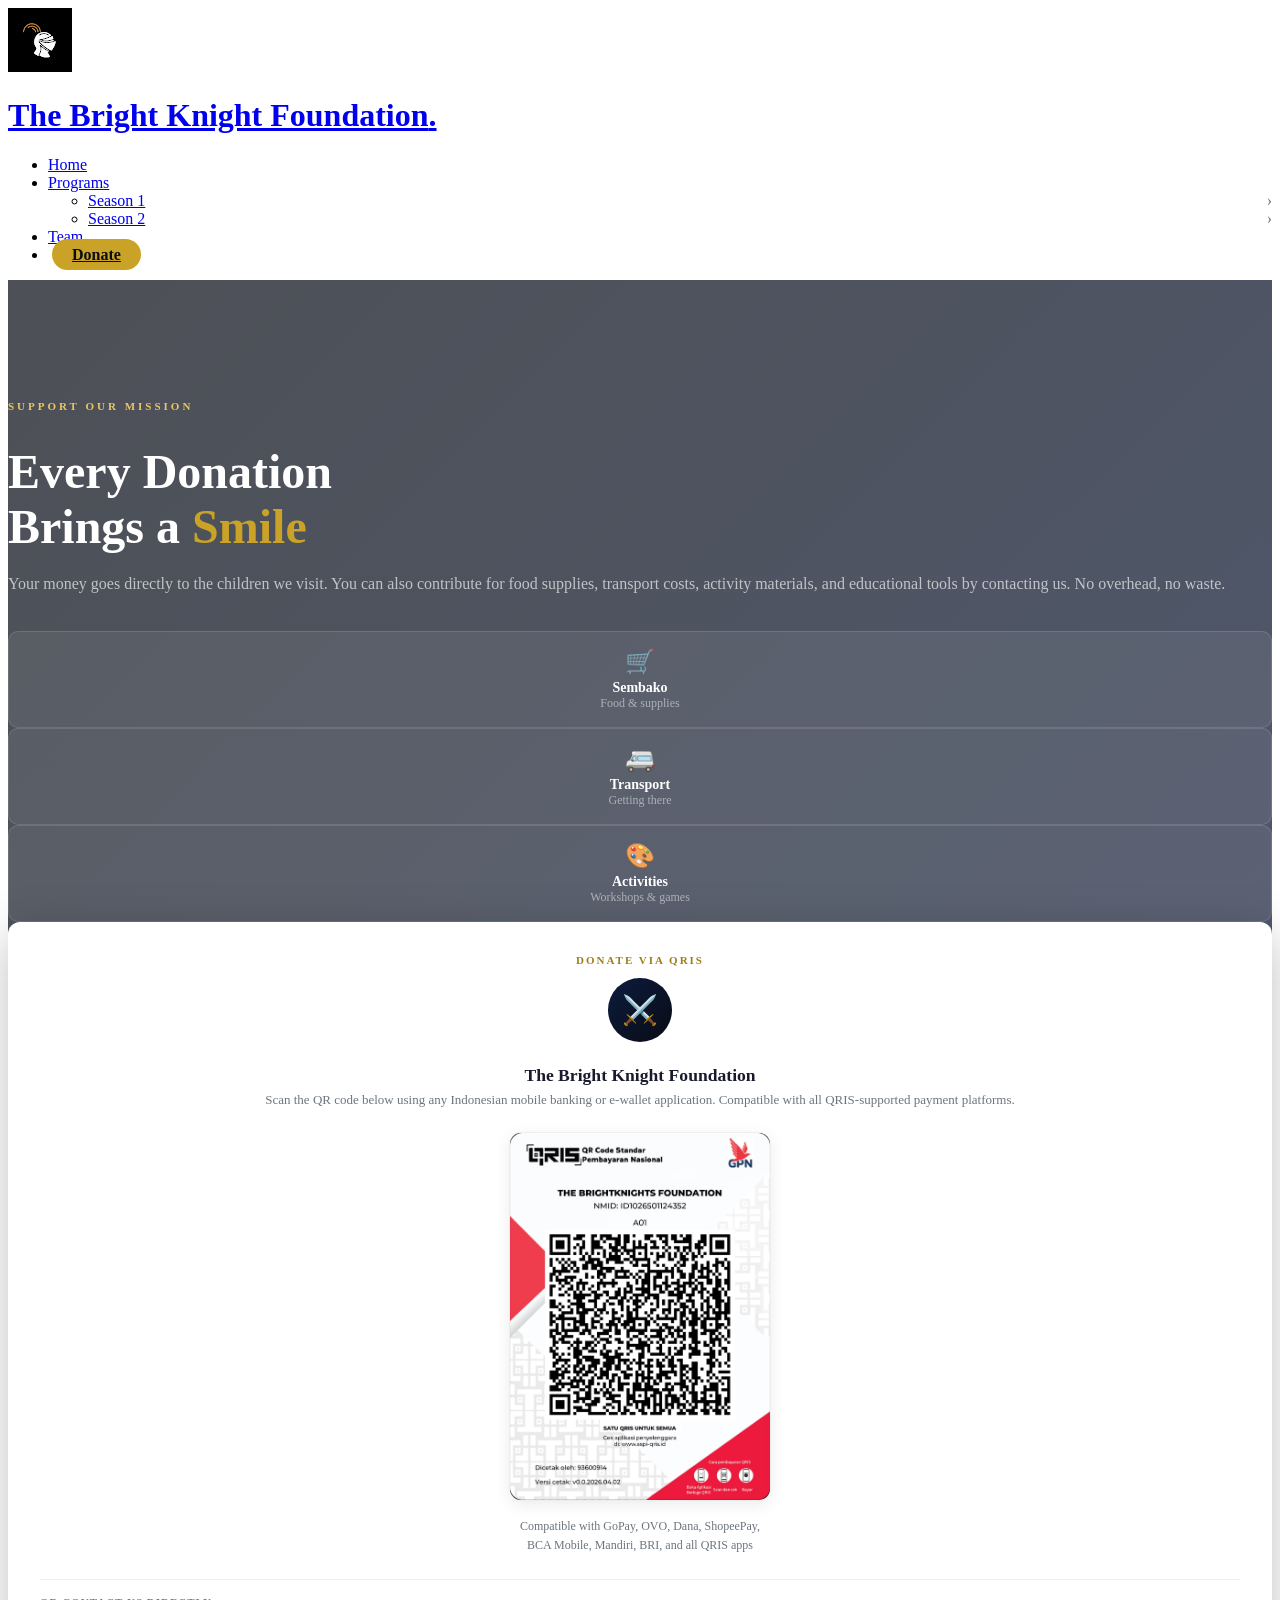
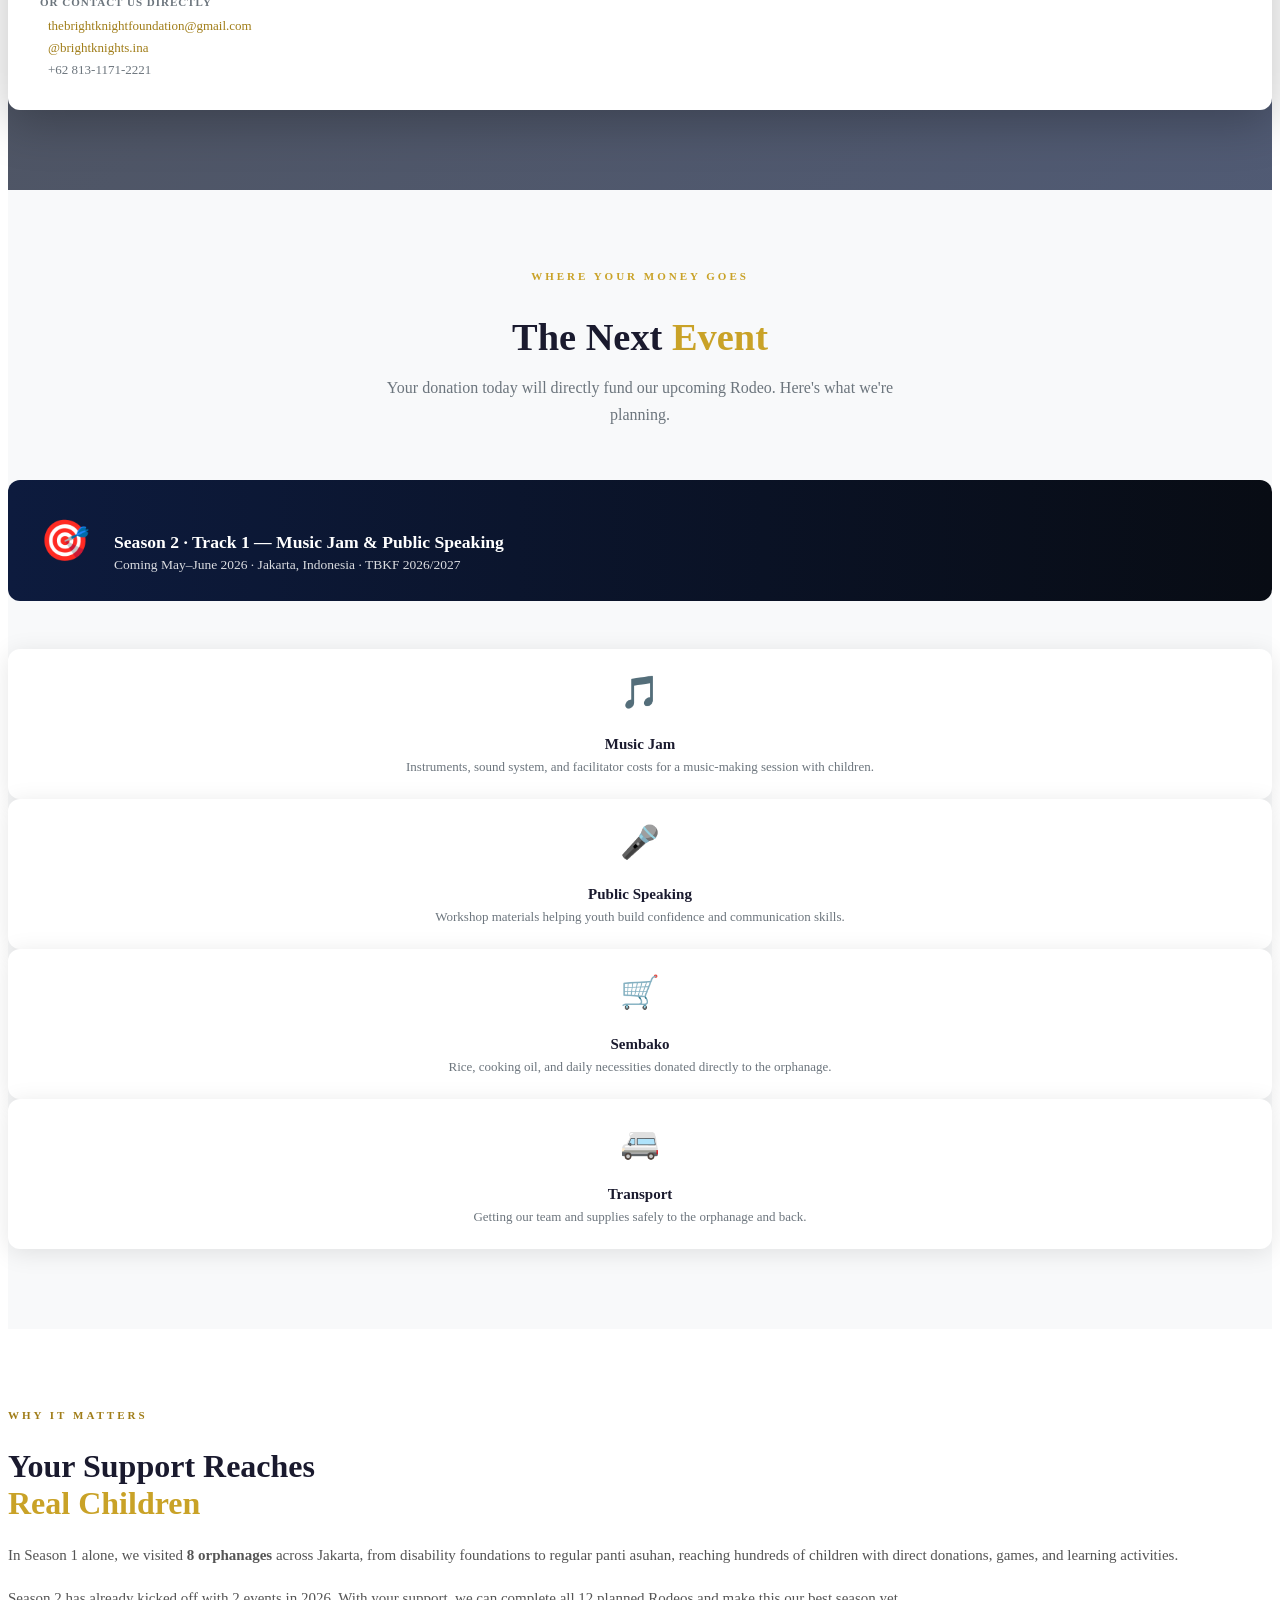
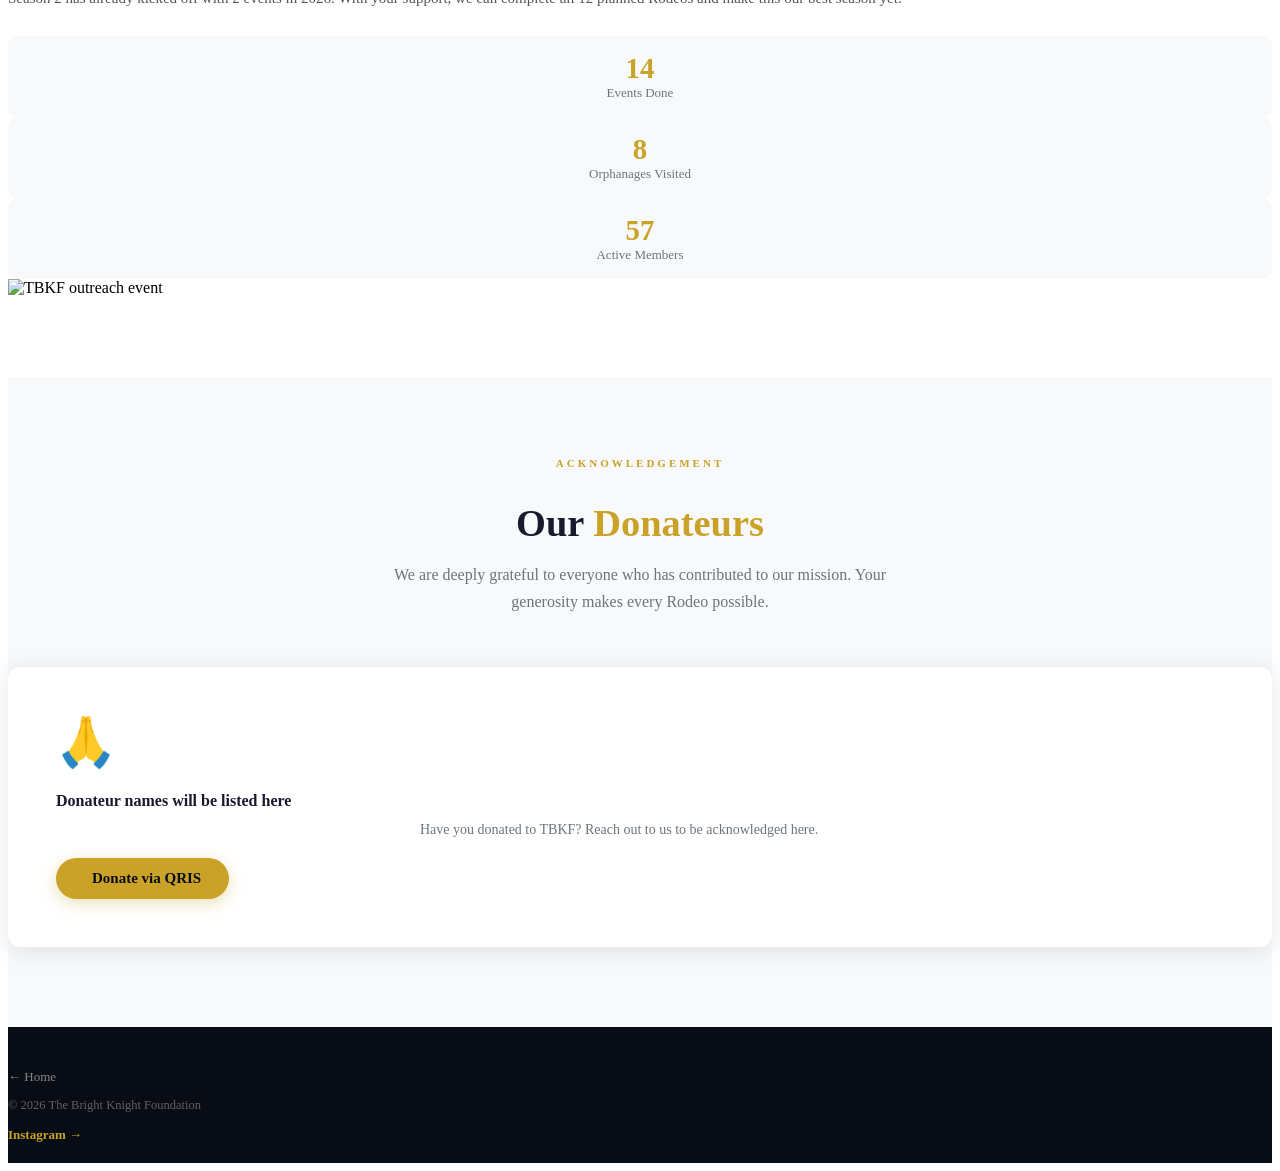
==== donate.html @ 3a53d032 "Complete site rebuild Replaced the legacy single-page site with a fully restructured multi-page webs" ====
<!DOCTYPE html>
<html lang="en">
<head>
  <meta charset="utf-8">
  <meta name="viewport" content="width=device-width, initial-scale=1.0">
  <title>Donate — The Bright Knight Foundation</title>
  <link href="assets/img/bright-knights-logo.jpg" rel="icon">
  <link rel="preconnect" href="https://fonts.googleapis.com">
  <link rel="preconnect" href="https://fonts.gstatic.com" crossorigin>
  <link href="https://fonts.googleapis.com/css2?family=Open+Sans:wght@300;400;500;600;700&family=Inter:wght@400;600;700;800&display=swap" rel="stylesheet">
  <link href="assets/vendor/bootstrap/css/bootstrap.min.css" rel="stylesheet">
  <link href="assets/vendor/bootstrap-icons/bootstrap-icons.css" rel="stylesheet">
  <link href="assets/vendor/aos/aos.css" rel="stylesheet">
  <link href="assets/css/main.css" rel="stylesheet">
  <link href="assets/css/bk-revamp.css" rel="stylesheet">
</head>
<body>


  <header id="header" class="header fixed-top d-flex align-items-center">
    <div class="container d-flex align-items-center justify-content-between">
      <a href="index.html" class="logo d-flex align-items-center me-auto me-lg-0">
        <img src="assets/img/bright-knights-logo.jpg" alt="">
        <h1>The Bright Knight Foundation<span>.</span></h1>
      </a>
      <nav id="navbar" class="navbar">
        <ul>
          <li><a href="index.html">Home</a></li>
          <li class="dropdown">
            <a href="#"><span>Programs</span> <i class="bi bi-chevron-down dropdown-indicator"></i></a>
            <ul>
              <li class="dropdown-submenu">
                <a href="season1.html">Season 1</a>
                <ul>
                  <li><a href="season1/rodeo.html"><strong>Rodeo</strong></a></li>
                  <li><a href="season1/concert.html">Charity Concert</a></li>
                  <li><a href="season1/youngknights.html">Young Knights</a></li>
                </ul>
              </li>
              <li class="dropdown-submenu">
                <a href="season2.html">Season 2</a>
                <ul>
                  <li><a href="season2/growth.html">Growth &amp; Skill</a></li>
                  <li><a href="season2/health.html">Health &amp; Wellness</a></li>
                  <li><a href="season2/green.html">Green &amp; Social Impact</a></li>
                </ul>
              </li>
            </ul>
          </li>
          <li><a href="team.html">Team</a></li>
          <li><a href="donate.html" class="nav-donate-btn active">Donate</a></li>
        </ul>
      </nav>
      <i class="mobile-nav-toggle mobile-nav-show bi bi-list"></i>
      <i class="mobile-nav-toggle mobile-nav-hide d-none bi bi-x"></i>
    </div>
  </header>

  <!-- Hero -->
  <div class="donate-section-bk" style="padding:120px 0 80px; background-image:linear-gradient(135deg,rgba(8,12,20,0.72),rgba(13,27,62,0.72)),url('assets/css/yecape.png'); background-size:cover; background-position:center; background-repeat:no-repeat;">
    <div class="container">
      <div class="row align-items-center gy-5">

        <div class="col-lg-6" data-aos="fade-right">
          <span style="font-size:11px; font-weight:700; letter-spacing:3px; text-transform:uppercase; color:var(--bk-gold-lt); display:block; margin-bottom:12px;">Support Our Mission</span>
          <h1 style="font-size:clamp(2rem,4vw,3rem); font-weight:800; color:#fff; margin-bottom:16px;">
            Every Donation<br>Brings a <span style="color:var(--bk-gold);">Smile</span>
          </h1>
          <p style="color:rgba(255,255,255,0.65); font-size:16px; line-height:1.8; margin-bottom:32px;">
            Your money goes directly to the children we visit. You can also contribute for food supplies, transport costs, activity materials, and educational tools by contacting us. No overhead, no waste.
          </p>

          <div class="row gy-3 mb-4">
            <div class="col-sm-4">
              <div style="background:rgba(255,255,255,0.07); border:1px solid rgba(255,255,255,0.12); border-radius:10px; padding:16px; text-align:center;">
                <div style="font-size:1.5rem; margin-bottom:4px;">🛒</div>
                <div style="color:#fff; font-weight:700; font-size:14px;">Sembako</div>
                <div style="color:rgba(255,255,255,0.5); font-size:12px;">Food &amp; supplies</div>
              </div>
            </div>
            <div class="col-sm-4">
              <div style="background:rgba(255,255,255,0.07); border:1px solid rgba(255,255,255,0.12); border-radius:10px; padding:16px; text-align:center;">
                <div style="font-size:1.5rem; margin-bottom:4px;">🚐</div>
                <div style="color:#fff; font-weight:700; font-size:14px;">Transport</div>
                <div style="color:rgba(255,255,255,0.5); font-size:12px;">Getting there</div>
              </div>
            </div>
            <div class="col-sm-4">
              <div style="background:rgba(255,255,255,0.07); border:1px solid rgba(255,255,255,0.12); border-radius:10px; padding:16px; text-align:center;">
                <div style="font-size:1.5rem; margin-bottom:4px;">🎨</div>
                <div style="color:#fff; font-weight:700; font-size:14px;">Activities</div>
                <div style="color:rgba(255,255,255,0.5); font-size:12px;">Workshops &amp; games</div>
              </div>
            </div>
          </div>
        </div>

        <!-- QRIS Donate Box -->
        <div class="col-lg-5 offset-lg-1" data-aos="fade-left" id="qris">
          <div style="background:#fff; border-radius:var(--bk-radius); padding:32px; box-shadow:0 12px 48px rgba(0,0,0,0.25);">

            <div style="text-align:center; margin-bottom:24px;">
              <div style="font-size:11px; font-weight:700; letter-spacing:2px; text-transform:uppercase; color:var(--bk-gold-dk); margin-bottom:12px;">Donate via QRIS</div>
              <div style="width:64px; height:64px; border-radius:50%; background:linear-gradient(135deg,var(--bk-navy),var(--bk-dark)); display:flex; align-items:center; justify-content:center; margin:0 auto 16px; font-size:1.8rem;">⚔️</div>
              <h4 style="font-size:1.1rem; font-weight:800; color:var(--bk-text); margin-bottom:6px;">The Bright Knight Foundation</h4>
              <p style="font-size:13px; color:var(--bk-muted); margin:0;">Scan the QR code below using any Indonesian mobile banking or e-wallet application. Compatible with all QRIS-supported payment platforms.</p>
            </div>

            <!-- QRIS Code -->
            <div style="text-align:center; margin-bottom:24px;">
              <img src="assets/img/QRIS%20TBKF.jpeg" alt="QRIS Donation Code — The Bright Knight Foundation" style="width:100%; max-width:260px; border-radius:12px; border:1px solid #eee; box-shadow:0 4px 16px rgba(0,0,0,0.08);">
              <div style="margin-top:12px; font-size:12px; color:var(--bk-muted); line-height:1.6;">Compatible with GoPay, OVO, Dana, ShopeePay,<br>BCA Mobile, Mandiri, BRI, and all QRIS apps</div>
            </div>

            <div style="border-top:1px solid #f0f0f0; padding-top:16px;">
              <div style="font-size:11px; font-weight:700; text-transform:uppercase; letter-spacing:1px; color:var(--bk-muted); margin-bottom:10px;">Or contact us directly</div>
              <a href="mailto:thebrightknightfoundation@gmail.com"
                 style="display:flex; align-items:center; gap:8px; font-size:13px; color:var(--bk-gold-dk); text-decoration:none; margin-bottom:6px;">
                <i class="bi bi-envelope-fill"></i> thebrightknightfoundation@gmail.com
              </a>
              <a href="https://www.instagram.com/brightknights.ina/" target="_blank"
                 style="display:flex; align-items:center; gap:8px; font-size:13px; color:var(--bk-gold-dk); text-decoration:none; margin-bottom:6px;">
                <i class="bi bi-instagram"></i> @brightknights.ina
              </a>
              <span style="display:flex; align-items:center; gap:8px; font-size:13px; color:var(--bk-muted);">
                <i class="bi bi-telephone-fill"></i> +62 813-1171-2221
              </span>
            </div>

          </div>
        </div>

      </div>
    </div>
  </div>

  <main>

    <!-- Next Event -->
    <section style="padding:80px 0; background:var(--bk-bg);">
      <div class="container">

        <div class="bk-section-title" data-aos="fade-up">
          <span class="eyebrow">Where Your Money Goes</span>
          <h2>The Next <span class="accent">Event</span></h2>
          <p>Your donation today will directly fund our upcoming Rodeo. Here's what we're planning.</p>
        </div>

        <div style="background:linear-gradient(90deg,var(--bk-navy),var(--bk-dark)); border-radius:var(--bk-radius); padding:28px 32px; display:flex; align-items:center; gap:24px; color:#fff; margin-bottom:48px;" data-aos="fade-up">
          <div style="font-size:2.5rem; flex-shrink:0;">🎯</div>
          <div>
            <h4 style="font-size:1.1rem; font-weight:700; margin-bottom:4px; color:#fff;">Season 2 · Track 1 — Music Jam &amp; Public Speaking</h4>
            <p style="font-size:13.5px; opacity:0.85; margin:0;">Coming May–June 2026 · Jakarta, Indonesia · TBKF 2026/2027</p>
          </div>
        </div>

        <div class="row gy-4" data-aos="fade-up" data-aos-delay="100">
          <div class="col-md-6 col-lg-3">
            <div style="background:#fff; border-radius:var(--bk-radius); padding:24px; box-shadow:var(--bk-shadow); text-align:center; height:100%;">
              <div style="font-size:2rem; margin-bottom:10px;">🎵</div>
              <h5 style="font-size:15px; font-weight:700; color:var(--bk-text); margin-bottom:6px;">Music Jam</h5>
              <p style="font-size:13px; color:var(--bk-muted); margin:0;">Instruments, sound system, and facilitator costs for a music-making session with children.</p>
            </div>
          </div>
          <div class="col-md-6 col-lg-3">
            <div style="background:#fff; border-radius:var(--bk-radius); padding:24px; box-shadow:var(--bk-shadow); text-align:center; height:100%;">
              <div style="font-size:2rem; margin-bottom:10px;">🎤</div>
              <h5 style="font-size:15px; font-weight:700; color:var(--bk-text); margin-bottom:6px;">Public Speaking</h5>
              <p style="font-size:13px; color:var(--bk-muted); margin:0;">Workshop materials helping youth build confidence and communication skills.</p>
            </div>
          </div>
          <div class="col-md-6 col-lg-3">
            <div style="background:#fff; border-radius:var(--bk-radius); padding:24px; box-shadow:var(--bk-shadow); text-align:center; height:100%;">
              <div style="font-size:2rem; margin-bottom:10px;">🛒</div>
              <h5 style="font-size:15px; font-weight:700; color:var(--bk-text); margin-bottom:6px;">Sembako</h5>
              <p style="font-size:13px; color:var(--bk-muted); margin:0;">Rice, cooking oil, and daily necessities donated directly to the orphanage.</p>
            </div>
          </div>
          <div class="col-md-6 col-lg-3">
            <div style="background:#fff; border-radius:var(--bk-radius); padding:24px; box-shadow:var(--bk-shadow); text-align:center; height:100%;">
              <div style="font-size:2rem; margin-bottom:10px;">🚐</div>
              <h5 style="font-size:15px; font-weight:700; color:var(--bk-text); margin-bottom:6px;">Transport</h5>
              <p style="font-size:13px; color:var(--bk-muted); margin:0;">Getting our team and supplies safely to the orphanage and back.</p>
            </div>
          </div>
        </div>

      </div>
    </section>

    <!-- Impact -->
    <section style="padding:80px 0; background:#fff;">
      <div class="container">
        <div class="row align-items-center gy-5">

          <div class="col-lg-6" data-aos="fade-right">
            <span style="font-size:11px; font-weight:700; letter-spacing:3px; text-transform:uppercase; color:var(--bk-gold-dk); display:block; margin-bottom:10px;">Why It Matters</span>
            <h2 style="font-size:2rem; font-weight:800; color:var(--bk-text); margin-bottom:20px;">Your Support Reaches<br><span style="color:var(--bk-gold);">Real Children</span></h2>
            <p style="color:#555; font-size:15px; line-height:1.8; margin-bottom:16px;">
              In Season 1 alone, we visited <strong>8 orphanages</strong> across Jakarta, from disability foundations to regular panti asuhan, reaching hundreds of children with direct donations, games, and learning activities.
            </p>
            <p style="color:#555; font-size:15px; line-height:1.8; margin-bottom:24px;">
              Season 2 has already kicked off with 2 events in 2026. With your support, we can complete all 12 planned Rodeos and make this our best season yet.
            </p>
            <div class="d-flex flex-wrap gap-3">
              <div style="text-align:center; padding:16px 24px; background:var(--bk-bg); border-radius:10px;">
                <div style="font-size:1.8rem; font-weight:800; color:var(--bk-gold);">14</div>
                <div style="font-size:13px; color:var(--bk-muted);">Events Done</div>
              </div>
              <div style="text-align:center; padding:16px 24px; background:var(--bk-bg); border-radius:10px;">
                <div style="font-size:1.8rem; font-weight:800; color:var(--bk-gold);">8</div>
                <div style="font-size:13px; color:var(--bk-muted);">Orphanages Visited</div>
              </div>
              <div style="text-align:center; padding:16px 24px; background:var(--bk-bg); border-radius:10px;">
                <div style="font-size:1.8rem; font-weight:800; color:var(--bk-gold);">57</div>
                <div style="font-size:13px; color:var(--bk-muted);">Active Members</div>
              </div>
            </div>
          </div>

          <div class="col-lg-5 offset-lg-1" data-aos="fade-left">
            <img src="assets/img/season2/rodeo-s2-1/r1-4.jpg" alt="TBKF outreach event"
                 class="img-fluid rounded-4 shadow-lg" style="width:100%; object-fit:cover; max-height:380px;">
          </div>

        </div>
      </div>
    </section>

    <!-- Donatur Placeholder -->
    <section style="padding:80px 0; background:var(--bk-bg);">
      <div class="container">
        <div class="bk-section-title" data-aos="fade-up">
          <span class="eyebrow">Acknowledgement</span>
          <h2>Our <span class="accent">Donateurs</span></h2>
          <p>We are deeply grateful to everyone who has contributed to our mission. Your generosity makes every Rodeo possible.</p>
        </div>

        <div class="text-center" data-aos="fade-up" style="padding:48px; background:#fff; border-radius:var(--bk-radius); box-shadow:var(--bk-shadow);">
          <div style="font-size:3rem; margin-bottom:16px;">🙏</div>
          <h4 style="color:var(--bk-text); margin-bottom:12px;">Donateur names will be listed here</h4>
          <p style="color:var(--bk-muted); font-size:14px; max-width:440px; margin:0 auto 20px;">
            Have you donated to TBKF? Reach out to us to be acknowledged here.
          </p>
          <a href="#qris" class="btn-bk-primary">
            <i class="bi bi-qr-code-scan"></i> Donate via QRIS
          </a>
        </div>
      </div>
    </section>

  </main>

  <footer class="footer-bk">
    <div class="container">
      <div class="d-flex flex-wrap justify-content-between align-items-center py-3">
        <a href="index.html" style="color:rgba(255,255,255,0.5); font-size:13px; text-decoration:none;">← Home</a>
        <p class="copyright mb-0">&copy; 2026 The Bright Knight Foundation</p>
        <a href="https://www.instagram.com/brightknights.ina/" target="_blank"
           style="color:var(--bk-gold); font-size:13px; font-weight:600; text-decoration:none;">
          Instagram →
        </a>
      </div>
    </div>
  </footer>

  <a href="#" class="scroll-top d-flex align-items-center justify-content-center"><i class="bi bi-arrow-up-short"></i></a>
  <div id="preloader"></div>

  <script src="assets/vendor/bootstrap/js/bootstrap.bundle.min.js"></script>
  <script src="assets/vendor/aos/aos.js"></script>
  <script src="assets/js/main.js"></script>
  <script>
  document.querySelectorAll('.dropdown-submenu > a').forEach(function(link) {
    link.addEventListener('click', function(e) {
      if (window.innerWidth < 992) {
        e.preventDefault();
        const sub = this.nextElementSibling;
        if (sub) sub.style.display = sub.style.display === 'block' ? 'none' : 'block';
      }
    });
  });
  </script>
</body>
</html>
---- assets/css/bk-revamp.css ----
/* =====================================================
   BK REVAMP — Design System
   The Bright Knight Foundation
   ===================================================== */

/* ---------- Tokens ---------- */
:root {
  --bk-gold:        #C9A227;
  --bk-gold-lt:     #E8C860;
  --bk-gold-dk:     #A07D18;
  --bk-dark:        #080C14;
  --bk-navy:        #0D1B3E;
  --bk-navy-lt:     #16275a;
  --bk-text:        #1A1A2E;
  --bk-muted:       #6c757d;
  --bk-surface:     #FFFFFF;
  --bk-bg:          #F8F9FA;
  --bk-radius:      12px;
  --bk-shadow:      0 4px 24px rgba(0,0,0,0.10);
  --bk-shadow-lg:   0 8px 40px rgba(0,0,0,0.18);
  --bk-transition:  0.3s ease;
}

/* ---------- Language Toggle (fixed pill, top-right) ---------- */
.lang-toggle {
  position: fixed;
  top: 14px;
  right: 80px;
  z-index: 9999;
  display: flex;
  align-items: center;
  background: rgba(255,255,255,0.95);
  border: 1.5px solid #e0e0e0;
  border-radius: 50px;
  padding: 2px 4px;
  box-shadow: 0 2px 12px rgba(0,0,0,0.12);
  gap: 2px;
}

.lang-toggle .lang-btn {
  display: flex;
  align-items: center;
  gap: 5px;
  padding: 4px 12px;
  border-radius: 50px;
  font-size: 12px;
  font-weight: 600;
  text-decoration: none;
  color: var(--bk-muted);
  transition: var(--bk-transition);
  letter-spacing: 0.3px;
}

.lang-toggle .lang-btn:hover {
  background: var(--bk-bg);
  color: var(--bk-gold);
}

.lang-toggle .lang-btn.active {
  background: var(--bk-navy);
  color: #fff;
}

/* ---------- Navbar Overrides ---------- */
/* Donate button highlight in nav */
.navbar ul li a.nav-donate-btn {
  background: var(--bk-gold);
  color: var(--bk-dark) !important;
  border-radius: 50px;
  padding: 7px 20px !important;
  font-weight: 700;
  margin-left: 4px;
  transition: var(--bk-transition);
}

.navbar ul li a.nav-donate-btn:hover {
  background: var(--bk-gold-dk);
  color: #fff !important;
}

/* Section headers inside dropdown (not clickable) */
.navbar ul .dropdown-section-label {
  font-size: 10px;
  font-weight: 700;
  letter-spacing: 1.5px;
  text-transform: uppercase;
  color: var(--bk-muted) !important;
  padding: 8px 15px 4px;
  display: block;
  pointer-events: none;
  background: transparent !important;
}

/* Multi-level submenu support */
.navbar ul li.dropdown-submenu {
  position: relative;
}

.navbar ul li.dropdown-submenu > ul {
  display: none;
  position: absolute;
  left: 100%;
  top: 0;
  min-width: 220px;
  background: #fff;
  box-shadow: 0 8px 32px rgba(0,0,0,0.14);
  border-radius: var(--bk-radius);
  padding: 8px 0;
  z-index: 9999;
  border-top: 3px solid var(--bk-gold);
}

.navbar ul li.dropdown-submenu:hover > ul {
  display: block !important;
}

.navbar ul li.dropdown-submenu > a::after {
  content: ' ›';
  float: right;
  margin-left: 8px;
  color: var(--bk-muted);
}

/* ---------- Hero Section ---------- */
.hero-bk {
  min-height: 100vh;
  background: linear-gradient(135deg, var(--bk-dark) 0%, var(--bk-navy) 60%, #0f2060 100%);
  display: flex;
  align-items: center;
  padding-top: 80px;
  position: relative;
  overflow: hidden;
}

.hero-bk::before {
  content: '';
  position: absolute;
  inset: 0;
  background: url('../img/stats-bg.jpg') center/cover no-repeat;
  opacity: 0.05;
}

.hero-bk .hero-eyebrow {
  font-size: 13px;
  font-weight: 700;
  letter-spacing: 3px;
  text-transform: uppercase;
  color: var(--bk-gold-lt);
  margin-bottom: 12px;
}

.hero-bk .hero-headline {
  font-size: clamp(2.4rem, 5vw, 4rem);
  font-weight: 800;
  color: #fff;
  line-height: 1.15;
  margin-bottom: 16px;
}

.hero-bk .hero-headline .highlight {
  color: var(--bk-gold);
}

.hero-bk .hero-sub {
  font-size: 1.1rem;
  color: rgba(255,255,255,0.72);
  max-width: 480px;
  line-height: 1.7;
  margin-bottom: 32px;
}

.btn-bk-primary {
  background: var(--bk-gold);
  color: var(--bk-dark);
  border: none;
  padding: 12px 28px;
  border-radius: 50px;
  font-weight: 700;
  font-size: 15px;
  text-decoration: none;
  display: inline-flex;
  align-items: center;
  gap: 8px;
  transition: var(--bk-transition);
  box-shadow: 0 4px 16px rgba(201,162,39,0.35);
}

.btn-bk-primary:hover {
  background: var(--bk-gold-dk);
  color: #fff;
  transform: translateY(-2px);
  box-shadow: 0 6px 24px rgba(201,162,39,0.45);
}

.btn-bk-outline {
  background: transparent;
  color: #fff;
  border: 2px solid rgba(255,255,255,0.5);
  padding: 11px 24px;
  border-radius: 50px;
  font-weight: 600;
  font-size: 15px;
  text-decoration: none;
  display: inline-flex;
  align-items: center;
  gap: 8px;
  transition: var(--bk-transition);
}

.btn-bk-outline:hover {
  border-color: var(--bk-gold);
  color: var(--bk-gold);
  background: rgba(201,162,39,0.08);
}

/* ---------- Section Titles ---------- */
.bk-section-title {
  text-align: center;
  margin-bottom: 52px;
}

.bk-section-title .eyebrow {
  font-size: 11px;
  font-weight: 700;
  letter-spacing: 3px;
  text-transform: uppercase;
  color: var(--bk-gold);
  margin-bottom: 10px;
  display: block;
}

.bk-section-title h2 {
  font-size: clamp(1.8rem, 3vw, 2.6rem);
  font-weight: 800;
  color: var(--bk-text);
  margin-bottom: 14px;
  line-height: 1.2;
}

.bk-section-title h2 .accent {
  color: var(--bk-gold);
}

.bk-section-title p {
  color: var(--bk-muted);
  max-width: 560px;
  margin: 0 auto;
  font-size: 1rem;
  line-height: 1.7;
}

/* ---------- Sections ---------- */
.section-light  { background: var(--bk-bg); }
.section-dark   { background: var(--bk-dark); }
.section-white  { background: #fff; }
.section-navy   { background: var(--bk-navy); }

/* ---------- Program Status Badge ---------- */
.program-status-badge {
  display: inline-flex;
  align-items: center;
  gap: 6px;
  background: rgba(201,162,39,0.12);
  color: var(--bk-gold-dk);
  border: 1.5px solid var(--bk-gold-lt);
  border-radius: 50px;
  padding: 4px 14px;
  font-size: 12px;
  font-weight: 700;
  letter-spacing: 1px;
  text-transform: uppercase;
  margin-bottom: 20px;
}

.program-status-badge .dot {
  width: 7px;
  height: 7px;
  border-radius: 50%;
  background: var(--bk-gold);
  animation: pulse-dot 1.5s infinite;
}

@keyframes pulse-dot {
  0%, 100% { opacity: 1; transform: scale(1); }
  50%       { opacity: 0.5; transform: scale(1.3); }
}

/* ---------- Track Cards ---------- */
.track-card {
  background: var(--bk-surface);
  border-radius: var(--bk-radius);
  padding: 28px 24px;
  box-shadow: var(--bk-shadow);
  border-top: 4px solid var(--bk-gold);
  height: 100%;
  transition: var(--bk-transition);
}

.track-card:hover {
  transform: translateY(-4px);
  box-shadow: var(--bk-shadow-lg);
}

.track-card .track-icon {
  font-size: 2.2rem;
  margin-bottom: 12px;
  display: block;
}

.track-card h4 {
  font-size: 1.05rem;
  font-weight: 700;
  color: var(--bk-text);
  margin-bottom: 8px;
}

.track-card .track-period {
  font-size: 11px;
  font-weight: 600;
  color: var(--bk-gold-dk);
  letter-spacing: 1px;
  text-transform: uppercase;
  margin-bottom: 10px;
}

.track-card ul {
  list-style: none;
  padding: 0;
  margin: 0;
}

.track-card ul li {
  font-size: 14px;
  color: var(--bk-muted);
  padding: 3px 0;
  display: flex;
  align-items: flex-start;
  gap: 6px;
}

.track-card ul li::before {
  content: '→';
  color: var(--bk-gold);
  flex-shrink: 0;
  margin-top: 1px;
}

/* ---------- Season Cards (under V&M on homepage) ---------- */
.season-card-link {
  text-decoration: none;
  display: block;
  height: 100%;
}

.season-card {
  background: var(--bk-surface);
  border-radius: var(--bk-radius);
  overflow: hidden;
  box-shadow: var(--bk-shadow);
  border: 1px solid #e9ecef;
  transition: var(--bk-transition);
  height: 100%;
  display: flex;
  flex-direction: column;
}

.season-card:hover {
  transform: translateY(-6px);
  box-shadow: var(--bk-shadow-lg);
  border-color: var(--bk-gold);
}

.season-card .sc-header {
  background: linear-gradient(135deg, var(--bk-navy), var(--bk-dark));
  padding: 32px 28px 24px;
  color: #fff;
  position: relative;
  overflow: hidden;
}

.season-card .sc-header::before {
  content: '';
  position: absolute;
  inset: 0;
  background: radial-gradient(circle at 80% 20%, rgba(201,162,39,0.18) 0%, transparent 60%);
}

.season-card .sc-header .sc-season-label {
  font-size: 10px;
  font-weight: 700;
  letter-spacing: 2px;
  text-transform: uppercase;
  color: var(--bk-gold-lt);
  margin-bottom: 8px;
  display: block;
  position: relative;
}

.season-card .sc-header h3 {
  font-size: 1.35rem;
  font-weight: 800;
  color: #fff;
  margin-bottom: 0;
  position: relative;
}

.season-card .sc-body {
  padding: 22px 28px 24px;
  flex: 1;
}

.season-card .sc-body p {
  font-size: 13.5px;
  color: var(--bk-muted);
  line-height: 1.7;
  margin-bottom: 16px;
}

.season-card .sc-programs {
  list-style: none;
  padding: 0;
  margin: 0 0 20px;
}

.season-card .sc-programs li {
  font-size: 13px;
  color: var(--bk-text);
  padding: 5px 0;
  border-bottom: 1px solid #f0f0f0;
  display: flex;
  align-items: center;
  gap: 8px;
}

.season-card .sc-programs li:last-child { border-bottom: none; }

.season-card .sc-programs li .sc-dot {
  width: 6px;
  height: 6px;
  border-radius: 50%;
  background: var(--bk-gold);
  flex-shrink: 0;
}

.season-card .sc-arrow {
  font-size: 13px;
  font-weight: 700;
  color: var(--bk-gold);
  display: flex;
  align-items: center;
  gap: 5px;
  transition: var(--bk-transition);
}

.season-card:hover .sc-arrow {
  gap: 10px;
}

/* ---------- Vision & Mission ---------- */
.vm-card {
  background: var(--bk-surface);
  border-radius: var(--bk-radius);
  padding: 36px 32px;
  box-shadow: var(--bk-shadow);
  height: 100%;
}

.vm-card .vm-icon {
  width: 52px;
  height: 52px;
  border-radius: 14px;
  background: linear-gradient(135deg, var(--bk-navy), var(--bk-navy-lt));
  display: flex;
  align-items: center;
  justify-content: center;
  font-size: 1.5rem;
  margin-bottom: 20px;
}

.vm-card h3 {
  font-size: 1.3rem;
  font-weight: 800;
  color: var(--bk-text);
  margin-bottom: 14px;
}

.vm-card .vm-body {
  color: #555;
  font-size: 15px;
  line-height: 1.8;
}

.vm-card .mission-list {
  list-style: none;
  padding: 0;
  margin: 0;
}

.vm-card .mission-list li {
  padding: 8px 0;
  font-size: 14.5px;
  color: #555;
  display: flex;
  align-items: flex-start;
  gap: 10px;
  border-bottom: 1px solid #f0f0f0;
  line-height: 1.6;
}

.vm-card .mission-list li:last-child { border-bottom: none; }

.vm-card .mission-list li .mi-num {
  flex-shrink: 0;
  width: 22px;
  height: 22px;
  border-radius: 50%;
  background: var(--bk-gold);
  color: var(--bk-dark);
  font-size: 11px;
  font-weight: 700;
  display: flex;
  align-items: center;
  justify-content: center;
  margin-top: 2px;
}

/* ---------- 5-Item Coverflow Timeline ---------- */
.timeline-section {
  background: var(--bk-dark);
  padding: 80px 0;
  overflow: hidden;
}

.timeline-section .bk-section-title h2 {
  color: #fff;
}

.timeline-section .bk-section-title .eyebrow {
  color: var(--bk-gold-lt);
}

.timeline-section .bk-section-title p {
  color: rgba(255,255,255,0.55);
}

.timeline-carousel-wrap {
  position: relative;
  padding: 20px 0 40px;
}

.timeline-track-5 {
  display: flex;
  justify-content: center;
  align-items: center;
  gap: 16px;
  min-height: 280px;
  position: relative;
}

.tl5-item {
  flex: 0 0 220px;
  max-width: 220px;
  transition: transform 0.45s cubic-bezier(0.25,0.8,0.25,1),
              opacity 0.45s ease,
              box-shadow 0.45s ease;
  cursor: pointer;
  text-decoration: none;
}

.tl5-item.tl-pos-center {
  transform: scale(1.22) translateY(-6px);
  opacity: 1;
  z-index: 5;
}

.tl5-item.tl-pos-side1 {
  transform: scale(1.05);
  opacity: 0.85;
  z-index: 4;
}

.tl5-item.tl-pos-edge {
  transform: scale(0.88);
  opacity: 0.45;
  z-index: 3;
}

.tl5-item.tl-pos-hidden {
  display: none;
}

.tl5-card {
  background: rgba(255,255,255,0.06);
  border: 1px solid rgba(255,255,255,0.1);
  border-radius: var(--bk-radius);
  padding: 22px 18px;
  text-align: center;
  transition: var(--bk-transition);
  color: #fff;
}

.tl5-item.tl-pos-center .tl5-card {
  background: rgba(201,162,39,0.12);
  border-color: var(--bk-gold);
  box-shadow: 0 12px 48px rgba(201,162,39,0.2);
}

.tl5-card .tl5-season {
  font-size: 10px;
  font-weight: 700;
  letter-spacing: 2px;
  text-transform: uppercase;
  color: var(--bk-gold-lt);
  margin-bottom: 6px;
}

.tl5-card .tl5-num {
  font-size: 2rem;
  font-weight: 800;
  color: var(--bk-gold);
  line-height: 1;
  margin-bottom: 6px;
}

.tl5-card .tl5-name {
  font-size: 13px;
  font-weight: 700;
  color: #fff;
  margin-bottom: 6px;
  line-height: 1.35;
}

.tl5-card .tl5-date {
  font-size: 11px;
  color: rgba(255,255,255,0.5);
  margin-bottom: 6px;
}

.tl5-card .tl5-venue {
  font-size: 12px;
  color: rgba(255,255,255,0.65);
  line-height: 1.4;
}

.tl5-card .tl5-badge {
  display: inline-block;
  font-size: 10px;
  font-weight: 700;
  letter-spacing: 1px;
  text-transform: uppercase;
  padding: 3px 10px;
  border-radius: 50px;
  margin-top: 10px;
}

.tl5-card .tl5-badge.done {
  background: rgba(40,167,69,0.2);
  color: #5cb85c;
  border: 1px solid rgba(40,167,69,0.3);
}

.tl5-card .tl5-badge.upcoming {
  background: rgba(201,162,39,0.15);
  color: var(--bk-gold-lt);
  border: 1px solid rgba(201,162,39,0.3);
}

/* Arrow buttons */
.tl5-arrows {
  display: flex;
  justify-content: center;
  align-items: center;
  gap: 16px;
  margin-top: 32px;
}

.tl5-btn {
  width: 44px;
  height: 44px;
  border-radius: 50%;
  border: 2px solid rgba(201,162,39,0.5);
  background: transparent;
  color: var(--bk-gold);
  font-size: 18px;
  display: flex;
  align-items: center;
  justify-content: center;
  cursor: pointer;
  transition: var(--bk-transition);
}

.tl5-btn:hover {
  background: var(--bk-gold);
  color: var(--bk-dark);
  border-color: var(--bk-gold);
}

.tl5-btn:disabled {
  opacity: 0.3;
  cursor: not-allowed;
}

.tl5-progress {
  font-size: 12px;
  color: rgba(255,255,255,0.4);
  min-width: 60px;
  text-align: center;
}

/* ---------- Stats Counter ---------- */
.stats-counter-bk {
  background: var(--bk-navy);
  padding: 60px 0;
}

.stats-counter-bk .stats-item {
  background: rgba(255,255,255,0.05);
  border: 1px solid rgba(255,255,255,0.08);
  border-radius: var(--bk-radius);
  padding: 32px 20px;
  text-align: center;
  transition: var(--bk-transition);
}

.stats-counter-bk .stats-item:hover {
  background: rgba(201,162,39,0.12);
  border-color: rgba(201,162,39,0.4);
}

.stats-counter-bk .stats-item span {
  font-size: 2.8rem;
  font-weight: 800;
  color: var(--bk-gold);
  display: block;
}

.stats-counter-bk .stats-item p {
  color: rgba(255,255,255,0.65);
  font-size: 14px;
  font-weight: 500;
  margin: 6px 0 0;
  text-transform: uppercase;
  letter-spacing: 1px;
}

/* ---------- Gallery & Map ---------- */
.gallery-bk { background: var(--bk-bg); }

.gallery-map-row {
  display: grid;
  grid-template-columns: 1fr 1fr;
  gap: 24px;
  align-items: start;
}

@media (max-width: 768px) {
  .gallery-map-row { grid-template-columns: 1fr; }
}

.gallery-map-row .map-frame {
  border-radius: var(--bk-radius);
  overflow: hidden;
  box-shadow: var(--bk-shadow);
  height: 380px;
}

.gallery-map-row .map-frame iframe {
  width: 100%;
  height: 100%;
  border: none;
}

.gallery-swiper-wrap {
  border-radius: var(--bk-radius);
  overflow: hidden;
  box-shadow: var(--bk-shadow);
}

.gallery-swiper-wrap img {
  width: 100%;
  height: 380px;
  object-fit: cover;
}

/* ---------- Supporters Section ---------- */
.supporters-section {
  background: var(--bk-bg);
  padding: 80px 0;
}

.supporter-slot {
  background: var(--bk-surface);
  border-radius: var(--bk-radius);
  box-shadow: var(--bk-shadow);
  border: 2px dashed #dee2e6;
  padding: 32px 20px;
  text-align: center;
  height: 140px;
  display: flex;
  flex-direction: column;
  align-items: center;
  justify-content: center;
  color: var(--bk-muted);
  font-size: 13px;
  transition: var(--bk-transition);
}

.supporter-slot:hover {
  border-color: var(--bk-gold);
  color: var(--bk-gold-dk);
}

.supporter-logo {
  background: var(--bk-surface);
  border-radius: var(--bk-radius);
  box-shadow: var(--bk-shadow);
  padding: 20px;
  height: 140px;
  display: flex;
  align-items: center;
  justify-content: center;
  transition: var(--bk-transition);
}

.supporter-logo:hover {
  transform: translateY(-4px);
  box-shadow: var(--bk-shadow-lg);
}

.supporter-logo img {
  max-height: 80px;
  max-width: 100%;
  object-fit: contain;
  filter: grayscale(0.2);
  transition: var(--bk-transition);
}

.supporter-logo:hover img {
  filter: grayscale(0);
}

/* ---------- Team Cards ---------- */
.team-section-bk { background: var(--bk-surface); }

.team-filter-tabs {
  display: flex;
  flex-wrap: wrap;
  gap: 8px;
  justify-content: center;
  margin-bottom: 40px;
}

.team-filter-tabs .tab-btn {
  padding: 6px 18px;
  border-radius: 50px;
  border: 1.5px solid #e0e0e0;
  background: #fff;
  color: var(--bk-muted);
  font-size: 13px;
  font-weight: 600;
  cursor: pointer;
  transition: var(--bk-transition);
}

.team-filter-tabs .tab-btn:hover,
.team-filter-tabs .tab-btn.active {
  border-color: var(--bk-navy);
  background: var(--bk-navy);
  color: #fff;
}

.member-card {
  background: var(--bk-surface);
  border-radius: var(--bk-radius);
  box-shadow: var(--bk-shadow);
  overflow: hidden;
  transition: var(--bk-transition);
  position: relative;
}

.member-card:hover {
  transform: translateY(-6px);
  box-shadow: var(--bk-shadow-lg);
}

.member-card .member-photo {
  width: 100%;
  aspect-ratio: 1 / 1;
  object-fit: cover;
  object-position: top;
  display: block;
}

.member-card .member-photo-placeholder {
  width: 100%;
  aspect-ratio: 1 / 1;
  background: linear-gradient(135deg, var(--bk-navy-lt), var(--bk-navy));
  display: flex;
  align-items: center;
  justify-content: center;
  font-size: 2.5rem;
  color: #fff;
}

.member-card .member-info {
  padding: 16px;
  text-align: center;
}

.member-card .member-info .role-badge {
  display: inline-block;
  font-size: 10px;
  font-weight: 700;
  letter-spacing: 1px;
  text-transform: uppercase;
  color: var(--bk-gold-dk);
  background: rgba(201,162,39,0.1);
  border-radius: 50px;
  padding: 3px 10px;
  margin-bottom: 6px;
}

.member-card .member-info h5 {
  font-size: 14px;
  font-weight: 700;
  color: var(--bk-text);
  margin: 0;
  line-height: 1.3;
}

/* Core/Leadership card (larger) */
.core-card .member-photo,
.core-card .member-photo-placeholder {
  aspect-ratio: 3 / 4;
  height: 280px;
}

/* Division header badge */
.division-header {
  display: flex;
  align-items: center;
  gap: 12px;
  margin-bottom: 28px;
  margin-top: 48px;
}

.division-header .div-label {
  font-size: 12px;
  font-weight: 700;
  letter-spacing: 2px;
  text-transform: uppercase;
  color: var(--bk-gold-dk);
  white-space: nowrap;
}

.division-header hr {
  flex: 1;
  margin: 0;
  border-color: #e9ecef;
}

/* ---------- Donate Section ---------- */
.donate-section-bk {
  background: linear-gradient(135deg, var(--bk-dark) 0%, var(--bk-navy) 100%);
  padding: 80px 0;
}

.donate-section-bk h2 {
  color: #fff;
  font-size: clamp(1.8rem, 3vw, 2.4rem);
  font-weight: 800;
  margin-bottom: 12px;
}

.donate-section-bk .donate-sub {
  color: rgba(255,255,255,0.65);
  font-size: 16px;
  margin-bottom: 40px;
  max-width: 480px;
}

.donate-event-card {
  background: rgba(255,255,255,0.06);
  border: 1px solid rgba(255,255,255,0.12);
  border-radius: var(--bk-radius);
  padding: 28px;
  margin-bottom: 24px;
}

.donate-event-card .event-eyebrow {
  font-size: 11px;
  font-weight: 700;
  letter-spacing: 2px;
  text-transform: uppercase;
  color: var(--bk-gold-lt);
  margin-bottom: 8px;
}

.donate-event-card h4 {
  font-size: 1.25rem;
  font-weight: 700;
  color: #fff;
  margin-bottom: 10px;
}

.donate-event-card p {
  color: rgba(255,255,255,0.65);
  font-size: 14px;
  line-height: 1.7;
  margin: 0;
}

.donate-qr-box {
  background: #fff;
  border-radius: var(--bk-radius);
  padding: 28px;
  text-align: center;
}

.donate-qr-box .qr-title {
  font-size: 13px;
  font-weight: 700;
  letter-spacing: 1px;
  text-transform: uppercase;
  color: var(--bk-gold-dk);
  margin-bottom: 16px;
}

.donate-qr-box .qr-img-wrap {
  width: 180px;
  height: 180px;
  margin: 0 auto 16px;
  background: var(--bk-bg);
  border-radius: 10px;
  display: flex;
  align-items: center;
  justify-content: center;
  overflow: hidden;
  border: 2px dashed #dee2e6;
}

.donate-qr-box .qr-img-wrap img {
  width: 100%;
  height: 100%;
  object-fit: contain;
}

.donate-qr-box .qr-placeholder-text {
  font-size: 13px;
  color: var(--bk-muted);
  font-style: italic;
}

.donate-qr-box .bank-info {
  font-size: 13px;
  color: #444;
  margin-top: 14px;
  text-align: left;
  background: var(--bk-bg);
  border-radius: 8px;
  padding: 12px 14px;
}

.donate-qr-box .bank-info p { margin: 4px 0; }
.donate-qr-box .bank-info strong { color: var(--bk-text); }

/* ---------- Footer ---------- */
.footer-bk {
  background: var(--bk-dark);
  padding: 40px 0 20px;
}

.footer-bk .footer-brand h4 {
  color: #fff;
  font-size: 1.1rem;
  font-weight: 800;
  margin-bottom: 6px;
}

.footer-bk .footer-brand p {
  color: rgba(255,255,255,0.5);
  font-size: 13px;
}

.footer-bk .footer-links h5 {
  color: rgba(255,255,255,0.6);
  font-size: 11px;
  font-weight: 700;
  letter-spacing: 2px;
  text-transform: uppercase;
  margin-bottom: 14px;
}

.footer-bk .footer-links ul {
  list-style: none;
  padding: 0;
  margin: 0;
}

.footer-bk .footer-links ul li {
  margin-bottom: 8px;
}

.footer-bk .footer-links ul li a {
  color: rgba(255,255,255,0.55);
  font-size: 13.5px;
  text-decoration: none;
  transition: var(--bk-transition);
}

.footer-bk .footer-links ul li a:hover {
  color: var(--bk-gold);
}

.footer-bk .footer-divider {
  border-color: rgba(255,255,255,0.08);
  margin: 28px 0 20px;
}

.footer-bk .copyright {
  color: rgba(255,255,255,0.35);
  font-size: 12.5px;
}

.footer-bk .social-links a {
  width: 36px;
  height: 36px;
  border-radius: 50%;
  border: 1.5px solid rgba(255,255,255,0.2);
  display: inline-flex;
  align-items: center;
  justify-content: center;
  color: rgba(255,255,255,0.6);
  font-size: 15px;
  text-decoration: none;
  margin-right: 8px;
  transition: var(--bk-transition);
}

.footer-bk .social-links a:hover {
  border-color: var(--bk-gold);
  color: var(--bk-gold);
  background: rgba(201,162,39,0.1);
}

/* ---------- Program Pages — Left Sidebar ---------- */
.program-layout {
  display: grid;
  grid-template-columns: 260px 1fr;
  gap: 40px;
  align-items: start;
}

@media (max-width: 991px) {
  .program-layout { grid-template-columns: 1fr; }
  .program-sidebar { display: none; }
}

.program-sidebar {
  position: sticky;
  top: 100px;
}

.program-sidebar .ps-title {
  font-size: 10px;
  font-weight: 700;
  letter-spacing: 2px;
  text-transform: uppercase;
  color: var(--bk-muted);
  margin-bottom: 12px;
  padding: 0 12px;
}

.program-sidebar ul {
  list-style: none;
  padding: 0;
  margin: 0;
}

.program-sidebar ul li a {
  display: flex;
  align-items: center;
  gap: 10px;
  padding: 10px 14px;
  border-radius: 8px;
  font-size: 13.5px;
  font-weight: 500;
  color: var(--bk-muted);
  text-decoration: none;
  transition: var(--bk-transition);
  border-left: 3px solid transparent;
}

.program-sidebar ul li a:hover {
  background: var(--bk-bg);
  color: var(--bk-text);
  border-left-color: var(--bk-gold);
}

.program-sidebar ul li a.active {
  background: rgba(201,162,39,0.08);
  color: var(--bk-gold-dk);
  font-weight: 700;
  border-left-color: var(--bk-gold);
}

.program-sidebar ul li a .ps-dot {
  width: 8px;
  height: 8px;
  border-radius: 50%;
  background: #dee2e6;
  flex-shrink: 0;
  transition: var(--bk-transition);
}

.program-sidebar ul li a:hover .ps-dot,
.program-sidebar ul li a.active .ps-dot {
  background: var(--bk-gold);
}

.program-sidebar ul li a .ps-badge {
  margin-left: auto;
  font-size: 10px;
  font-weight: 700;
  padding: 2px 8px;
  border-radius: 50px;
}

.ps-badge.done   { background: rgba(40,167,69,0.15); color: #28a745; }
.ps-badge.soon   { background: rgba(201,162,39,0.15); color: var(--bk-gold-dk); }

/* ---------- Timeline Sidebar ---------- */
.ps-progress-card {
  background: linear-gradient(135deg, var(--bk-dark), var(--bk-navy));
  border-radius: var(--bk-radius);
  padding: 18px 16px;
  color: #fff;
  margin-bottom: 16px;
  text-align: center;
}
.ps-progress-card .ps-progress-num {
  font-size: 2.2rem;
  font-weight: 800;
  color: var(--bk-gold);
  line-height: 1;
  display: block;
}
.ps-progress-card .ps-progress-label {
  font-size: 10px;
  font-weight: 700;
  text-transform: uppercase;
  letter-spacing: 2px;
  color: rgba(255,255,255,0.55);
  margin-top: 4px;
  display: block;
}

.ps-section-header {
  font-size: 10px;
  font-weight: 800;
  text-transform: uppercase;
  letter-spacing: 2px;
  color: var(--bk-muted);
  margin-bottom: 12px;
  padding-bottom: 8px;
  border-bottom: 1px solid #e8e8e8;
}

.ps-timeline {
  list-style: none;
  padding: 0;
  margin: 0;
  position: relative;
}
.ps-timeline::before {
  content: '';
  position: absolute;
  left: 7px;
  top: 6px;
  bottom: 0;
  width: 2px;
  background: #e8e8e8;
  z-index: 0;
}
.ps-timeline li {
  position: relative;
  padding: 0 0 14px 26px;
}
.ps-timeline li::before {
  content: '';
  position: absolute;
  left: 0;
  top: 5px;
  width: 15px;
  height: 15px;
  border-radius: 50%;
  background: #d0d0d0;
  border: 2.5px solid #fff;
  box-shadow: 0 0 0 1.5px #d0d0d0;
  z-index: 1;
  transition: var(--bk-transition);
}
.ps-timeline li.tl-done::before {
  background: var(--bk-gold);
  box-shadow: 0 0 0 1.5px var(--bk-gold);
}
.ps-timeline li.tl-active::before {
  background: var(--bk-navy);
  box-shadow: 0 0 0 3px rgba(13,27,62,0.18);
}
.ps-timeline li a {
  text-decoration: none;
  color: var(--bk-muted);
  font-size: 13px;
  font-weight: 600;
  display: block;
  line-height: 1.4;
  transition: var(--bk-transition);
}
.ps-timeline li.tl-done a { color: var(--bk-text); }
.ps-timeline li a:hover  { color: var(--bk-gold-dk); }
.ps-timeline li a.active { color: var(--bk-gold-dk); font-weight: 700; }
.ps-timeline li a .tl-status {
  display: block;
  font-size: 10px;
  font-weight: 700;
  text-transform: uppercase;
  letter-spacing: 1px;
  margin-top: 2px;
}
.ps-timeline li.tl-done  a .tl-status { color: #28a745; }
.ps-timeline li.tl-soon  a .tl-status { color: var(--bk-gold-dk); }

/* Event sections on program pages */
.event-section {
  scroll-margin-top: 100px;
  padding-bottom: 60px;
  border-bottom: 1px solid #f0f0f0;
  margin-bottom: 60px;
}

.event-section:last-child {
  border-bottom: none;
  margin-bottom: 0;
}

.event-header {
  display: flex;
  align-items: flex-start;
  justify-content: space-between;
  gap: 16px;
  margin-bottom: 20px;
  flex-wrap: wrap;
}

.event-badge {
  display: inline-flex;
  align-items: center;
  gap: 6px;
  font-size: 11px;
  font-weight: 700;
  letter-spacing: 1px;
  text-transform: uppercase;
  padding: 5px 14px;
  border-radius: 50px;
  flex-shrink: 0;
}

.event-badge.completed {
  background: rgba(40,167,69,0.1);
  color: #28a745;
  border: 1px solid rgba(40,167,69,0.25);
}

.event-badge.upcoming {
  background: rgba(201,162,39,0.1);
  color: var(--bk-gold-dk);
  border: 1px solid rgba(201,162,39,0.3);
}

.event-badge .ev-dot {
  width: 6px;
  height: 6px;
  border-radius: 50%;
  background: currentColor;
}

.event-label {
  font-size: 11px;
  font-weight: 700;
  letter-spacing: 2px;
  text-transform: uppercase;
  color: var(--bk-gold-dk);
  margin-bottom: 6px;
  display: block;
}

.event-section h3 {
  font-size: clamp(1.4rem, 2.5vw, 1.9rem);
  font-weight: 800;
  color: var(--bk-text);
  margin-bottom: 8px;
  line-height: 1.25;
}

.event-meta {
  display: flex;
  flex-wrap: wrap;
  gap: 16px;
  margin-bottom: 20px;
}

.event-meta span {
  font-size: 13px;
  color: var(--bk-muted);
  display: flex;
  align-items: center;
  gap: 5px;
}

.event-desc {
  font-size: 15px;
  color: #555;
  line-height: 1.8;
  margin-bottom: 24px;
}

.event-photo-grid {
  display: grid;
  grid-template-columns: repeat(3, 1fr);
  gap: 8px;
  border-radius: var(--bk-radius);
  overflow: hidden;
  margin-bottom: 24px;
}

.event-photo-grid img {
  width: 100%;
  height: 180px;
  object-fit: cover;
  transition: transform 0.3s ease;
}

.event-photo-grid img:hover {
  transform: scale(1.03);
}

.event-photo-grid.grid-2 { grid-template-columns: repeat(2, 1fr); }
.event-photo-grid.grid-4 { grid-template-columns: repeat(4, 1fr); }

@media (max-width: 576px) {
  .event-photo-grid,
  .event-photo-grid.grid-2,
  .event-photo-grid.grid-4 {
    grid-template-columns: repeat(2, 1fr);
  }
}

/* ---------- Season Hero (program pages top) ---------- */
.season-hero {
  background: linear-gradient(135deg, var(--bk-dark), var(--bk-navy));
  padding: 120px 0 80px;
  color: #fff;
}

.season-hero .season-badge {
  display: inline-block;
  background: rgba(201,162,39,0.15);
  border: 1px solid var(--bk-gold-lt);
  border-radius: 50px;
  padding: 5px 18px;
  font-size: 12px;
  font-weight: 700;
  letter-spacing: 2px;
  text-transform: uppercase;
  color: var(--bk-gold-lt);
  margin-bottom: 16px;
}

.season-hero h1 {
  font-size: clamp(2.2rem, 4vw, 3.2rem);
  font-weight: 800;
  color: #fff;
  margin-bottom: 14px;
}

.season-hero p {
  color: rgba(255,255,255,0.65);
  font-size: 1.05rem;
  max-width: 550px;
  line-height: 1.7;
}

/* ---------- Rodeo Card (season pages) ---------- */
.rodeo-card {
  background: var(--bk-surface);
  border-radius: var(--bk-radius);
  box-shadow: var(--bk-shadow);
  overflow: hidden;
  transition: var(--bk-transition);
  display: flex;
  flex-direction: column;
}

.rodeo-card:hover {
  transform: translateY(-4px);
  box-shadow: var(--bk-shadow-lg);
}

.rodeo-card .rodeo-body { padding: 20px; flex: 1; }

.rodeo-card .rodeo-num {
  font-size: 11px;
  font-weight: 700;
  letter-spacing: 2px;
  text-transform: uppercase;
  color: var(--bk-gold-dk);
  margin-bottom: 6px;
}

.rodeo-card h4 {
  font-size: 1rem;
  font-weight: 700;
  color: var(--bk-text);
  margin-bottom: 4px;
  line-height: 1.3;
}

.rodeo-card .rodeo-date {
  font-size: 12.5px;
  color: var(--bk-muted);
  margin-bottom: 10px;
  display: flex;
  align-items: center;
  gap: 5px;
}

.rodeo-card .rodeo-desc {
  font-size: 13px;
  color: #666;
  line-height: 1.6;
  margin: 0;
}

/* ---------- Contact (in footer area) ---------- */
.contact-bk .info-card {
  display: flex;
  align-items: flex-start;
  gap: 16px;
  padding: 20px 24px;
  background: var(--bk-surface);
  border-radius: var(--bk-radius);
  box-shadow: var(--bk-shadow);
  height: 100%;
}

.contact-bk .info-card .ci-icon {
  width: 44px;
  height: 44px;
  border-radius: 10px;
  background: linear-gradient(135deg, var(--bk-navy), var(--bk-navy-lt));
  display: flex;
  align-items: center;
  justify-content: center;
  font-size: 1.1rem;
  color: #fff;
  flex-shrink: 0;
}

.contact-bk .info-card .ci-body h5 {
  font-size: 13px;
  font-weight: 700;
  color: var(--bk-muted);
  text-transform: uppercase;
  letter-spacing: 1px;
  margin-bottom: 4px;
}

.contact-bk .info-card .ci-body p,
.contact-bk .info-card .ci-body a {
  font-size: 14px;
  color: var(--bk-text);
  text-decoration: none;
  margin: 0;
}

/* ---------- Belajar Page ---------- */
.belajar-hero {
  background: linear-gradient(135deg, var(--bk-dark), var(--bk-navy));
  padding: 120px 0 70px;
  text-align: center;
  color: #fff;
}

.belajar-hero h1 {
  font-size: clamp(2rem, 4vw, 3rem);
  font-weight: 800;
  color: #fff;
  margin-bottom: 12px;
}

.belajar-hero p {
  color: rgba(255,255,255,0.65);
  font-size: 1.05rem;
  max-width: 500px;
  margin: 0 auto;
}

.subject-card {
  background: var(--bk-surface);
  border-radius: var(--bk-radius);
  box-shadow: var(--bk-shadow);
  overflow: hidden;
  display: flex;
  flex-direction: column;
  height: 100%;
  transition: var(--bk-transition);
}

.subject-card:hover {
  transform: translateY(-6px);
  box-shadow: var(--bk-shadow-lg);
}

.subject-card .subject-header {
  padding: 32px 28px 24px;
  display: flex;
  align-items: flex-start;
  gap: 16px;
}

.subject-card .subject-icon {
  width: 54px;
  height: 54px;
  border-radius: 14px;
  display: flex;
  align-items: center;
  justify-content: center;
  font-size: 1.6rem;
  flex-shrink: 0;
}

.subject-card .subject-header h3 {
  font-size: 1.15rem;
  font-weight: 700;
  color: var(--bk-text);
  margin-bottom: 4px;
}

.subject-card .subject-header p {
  font-size: 13.5px;
  color: var(--bk-muted);
  margin: 0;
  line-height: 1.5;
}

.subject-card .subject-topics {
  padding: 0 28px 20px;
  flex: 1;
}

.subject-card .subject-topics .topic-pill {
  display: inline-block;
  background: var(--bk-bg);
  color: var(--bk-text);
  border-radius: 50px;
  padding: 4px 12px;
  font-size: 12px;
  font-weight: 500;
  margin: 4px 4px 4px 0;
}

.subject-card .subject-footer {
  padding: 16px 28px 24px;
  display: flex;
  gap: 10px;
}

.subject-card .btn-download {
  background: var(--bk-navy);
  color: #fff;
  border: none;
  border-radius: 50px;
  padding: 9px 20px;
  font-size: 13px;
  font-weight: 600;
  text-decoration: none;
  display: inline-flex;
  align-items: center;
  gap: 6px;
  transition: var(--bk-transition);
}

.subject-card .btn-download:hover {
  background: var(--bk-dark);
  color: #fff;
}

.subject-card .btn-preview {
  background: transparent;
  color: var(--bk-gold-dk);
  border: 1.5px solid var(--bk-gold);
  border-radius: 50px;
  padding: 8px 18px;
  font-size: 13px;
  font-weight: 600;
  text-decoration: none;
  cursor: pointer;
  transition: var(--bk-transition);
  display: inline-flex;
  align-items: center;
  gap: 6px;
}

.subject-card .btn-preview:hover {
  background: rgba(201,162,39,0.08);
}

/* PDF Preview Modal */
.pdf-preview-modal .modal-dialog { max-width: 85vw; }
.pdf-preview-modal .modal-body { padding: 0; }
.pdf-preview-modal iframe { width: 100%; height: 75vh; border: none; }

/* Seminars section */
.seminar-card {
  background: var(--bk-surface);
  border-radius: var(--bk-radius);
  padding: 24px;
  box-shadow: var(--bk-shadow);
  display: flex;
  align-items: flex-start;
  gap: 20px;
  transition: var(--bk-transition);
  height: 100%;
}

.seminar-card:hover {
  transform: translateY(-4px);
  box-shadow: var(--bk-shadow-lg);
}

.seminar-card .sem-icon {
  width: 48px;
  height: 48px;
  border-radius: 12px;
  background: linear-gradient(135deg, var(--bk-navy), var(--bk-navy-lt));
  display: flex;
  align-items: center;
  justify-content: center;
  font-size: 1.4rem;
  color: #fff;
  flex-shrink: 0;
}

.seminar-card h4 {
  font-size: 1rem;
  font-weight: 700;
  color: var(--bk-text);
  margin-bottom: 6px;
}

.seminar-card p {
  font-size: 13.5px;
  color: var(--bk-muted);
  margin: 0;
  line-height: 1.6;
}

.seminar-card .sem-gallery img {
  width: 72px;
  height: 56px;
  object-fit: cover;
  border-radius: 6px;
  margin: 8px 4px 0 0;
}

/* ---------- Responsive ---------- */
@media (max-width: 991px) {
  .lang-toggle {
    top: 10px;
    right: 60px;
  }
}

@media (max-width: 576px) {
  .lang-toggle {
    top: auto;
    bottom: 70px;
    right: 16px;
  }

  .tl5-item.tl-pos-edge { display: none; }
  .timeline-track-5 { gap: 10px; }
}
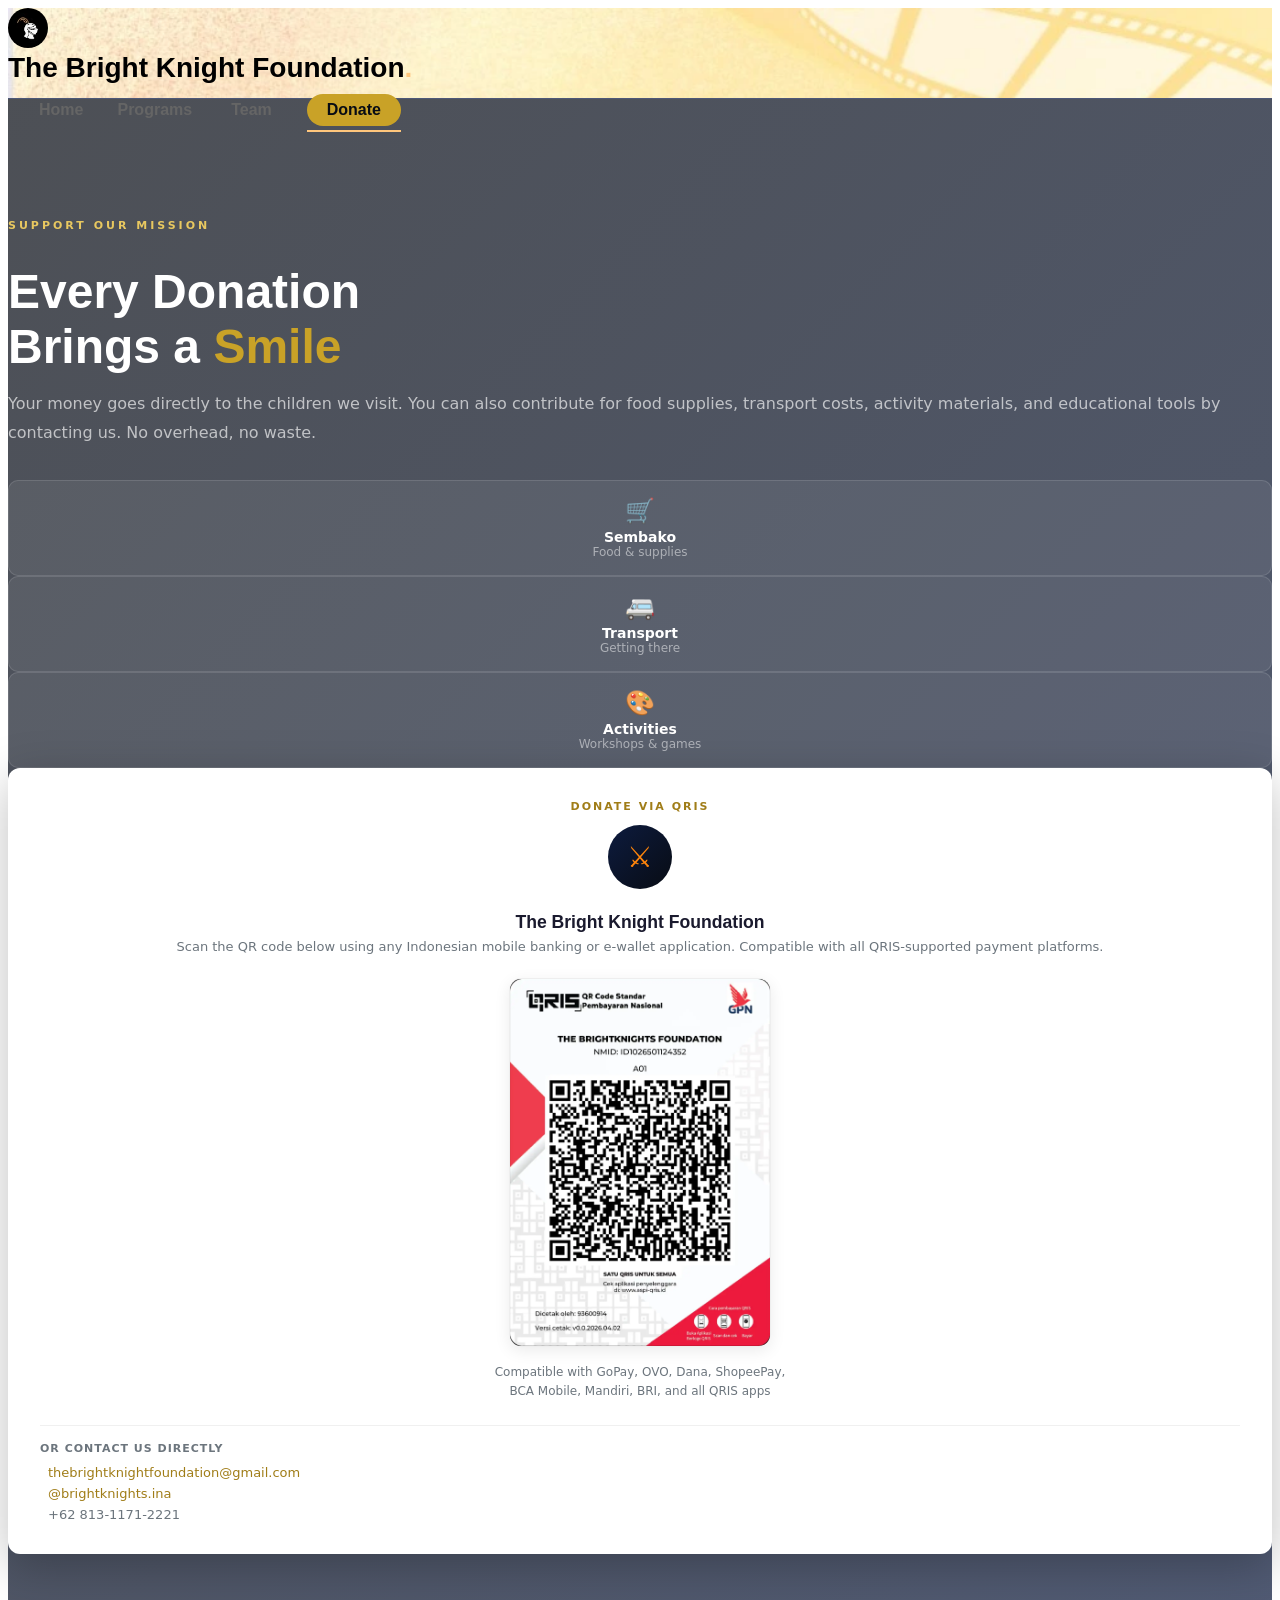
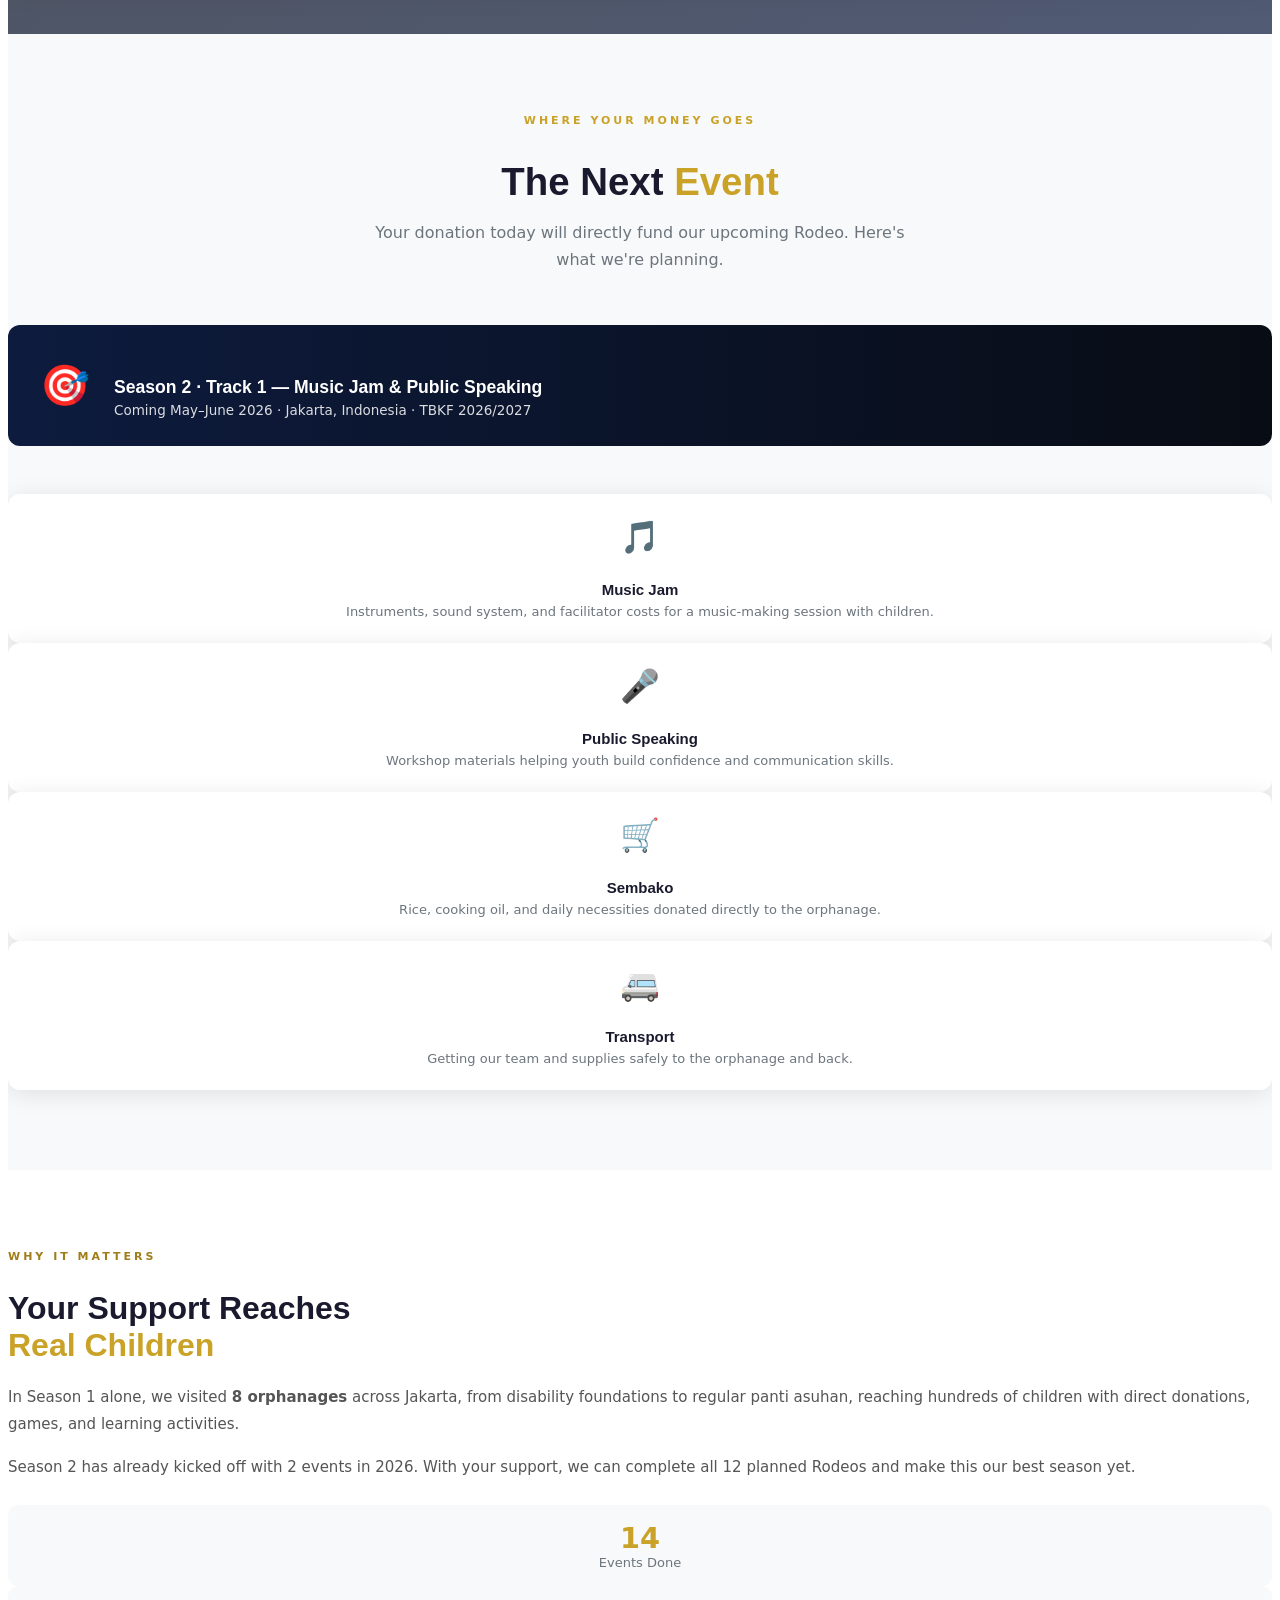
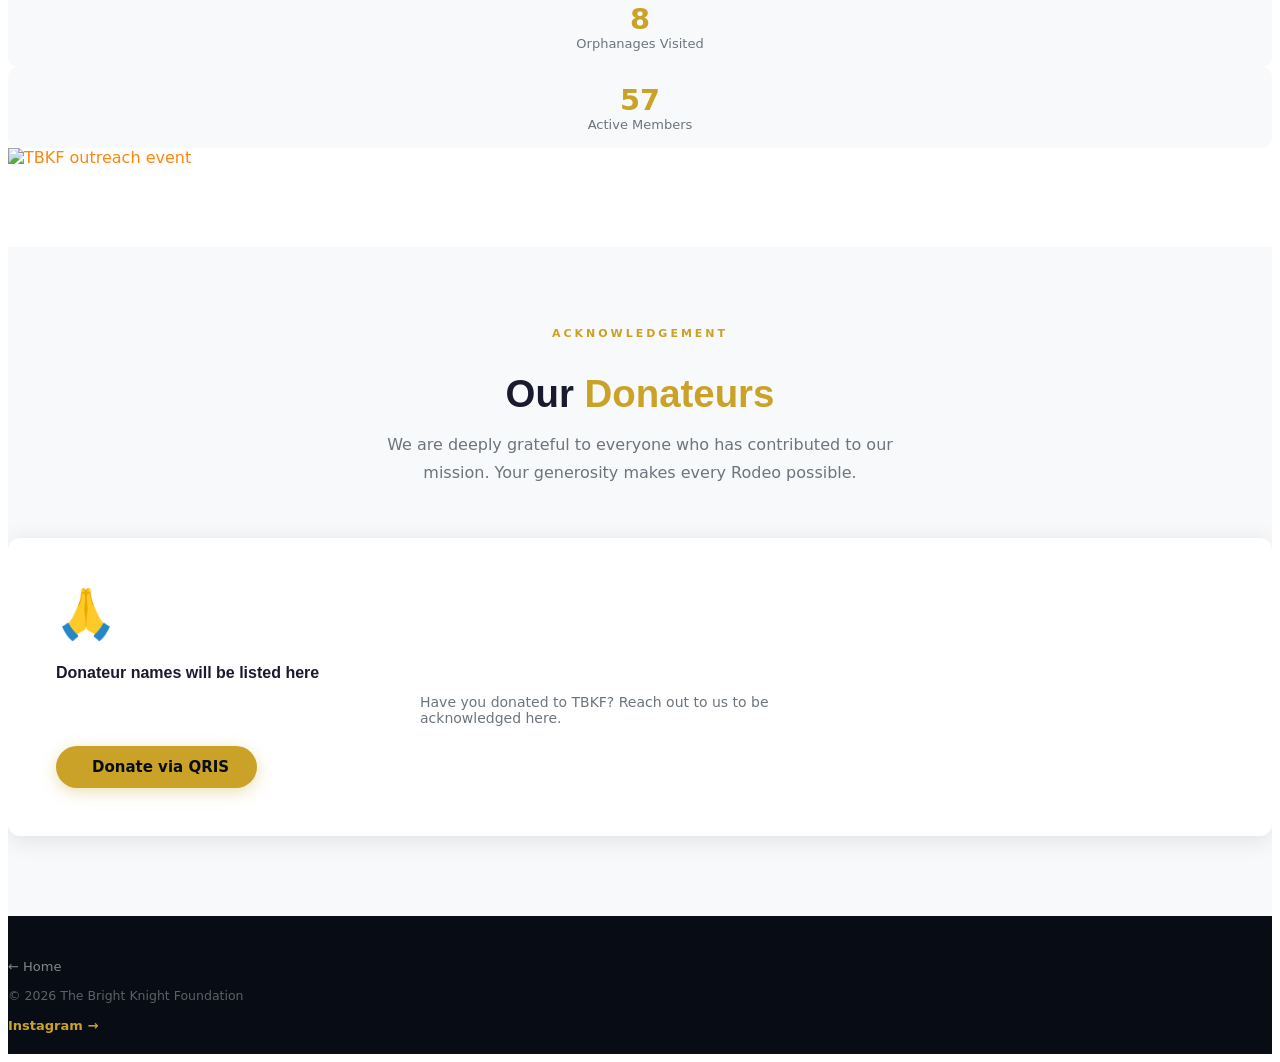
==== commit be1af77d: "optimize(img): webp conversion for images." ====
--- a/donate.html
+++ b/donate.html
@@ -4,15 +4,16 @@
   <meta charset="utf-8">
   <meta name="viewport" content="width=device-width, initial-scale=1.0">
   <title>Donate — The Bright Knight Foundation</title>
-  <link href="assets/img/bright-knights-logo.jpg" rel="icon">
+  <link href="assets/img/bright-knights-logo.webp" rel="icon">
   <link rel="preconnect" href="https://fonts.googleapis.com">
   <link rel="preconnect" href="https://fonts.gstatic.com" crossorigin>
+  <link rel="preload" href="assets/vendor/bootstrap-icons/fonts/bootstrap-icons.woff2?dd67030699838ea613ee6dbda90effa6" as="font" type="font/woff2" crossorigin>
+  <link rel="preload" href="assets/img/bright-knights-logo.webp" as="image">
   <link href="https://fonts.googleapis.com/css2?family=Open+Sans:wght@300;400;500;600;700&family=Inter:wght@400;600;700;800&display=swap" rel="stylesheet">
   <link href="assets/vendor/bootstrap/css/bootstrap.min.css" rel="stylesheet">
   <link href="assets/vendor/bootstrap-icons/bootstrap-icons.css" rel="stylesheet">
   <link href="assets/vendor/aos/aos.css" rel="stylesheet">
   <link href="assets/css/main.css" rel="stylesheet">
-  <link href="assets/css/bk-revamp.css" rel="stylesheet">
 </head>
 <body>
 
@@ -20,7 +21,7 @@
   <header id="header" class="header fixed-top d-flex align-items-center">
     <div class="container d-flex align-items-center justify-content-between">
       <a href="index.html" class="logo d-flex align-items-center me-auto me-lg-0">
-        <img src="assets/img/bright-knights-logo.jpg" alt="">
+        <img src="assets/img/bright-knights-logo.webp" alt="" fetchpriority="high">
         <h1>The Bright Knight Foundation<span>.</span></h1>
       </a>
       <nav id="navbar" class="navbar">
@@ -108,7 +109,7 @@
 
             <!-- QRIS Code -->
             <div style="text-align:center; margin-bottom:24px;">
-              <img src="assets/img/QRIS%20TBKF.jpeg" alt="QRIS Donation Code — The Bright Knight Foundation" style="width:100%; max-width:260px; border-radius:12px; border:1px solid #eee; box-shadow:0 4px 16px rgba(0,0,0,0.08);">
+              <img src="assets/img/QRIS%20TBKF.webp" alt="QRIS Donation Code — The Bright Knight Foundation" style="width:100%; max-width:260px; border-radius:12px; border:1px solid #eee; box-shadow:0 4px 16px rgba(0,0,0,0.08);">
               <div style="margin-top:12px; font-size:12px; color:var(--bk-muted); line-height:1.6;">Compatible with GoPay, OVO, Dana, ShopeePay,<br>BCA Mobile, Mandiri, BRI, and all QRIS apps</div>
             </div>
 
@@ -219,7 +220,7 @@
           </div>
 
           <div class="col-lg-5 offset-lg-1" data-aos="fade-left">
-            <img src="assets/img/season2/rodeo-s2-1/r1-4.jpg" alt="TBKF outreach event"
+            <img src="assets/img/season2/rodeo-s2-1/r1-4.webp" alt="TBKF outreach event"
                  class="img-fluid rounded-4 shadow-lg" style="width:100%; object-fit:cover; max-height:380px;">
           </div>
 
@@ -267,9 +268,9 @@
   <a href="#" class="scroll-top d-flex align-items-center justify-content-center"><i class="bi bi-arrow-up-short"></i></a>
   <div id="preloader"></div>
 
-  <script src="assets/vendor/bootstrap/js/bootstrap.bundle.min.js"></script>
-  <script src="assets/vendor/aos/aos.js"></script>
-  <script src="assets/js/main.js"></script>
+  <script defer src="assets/vendor/bootstrap/js/bootstrap.bundle.min.js"></script>
+  <script defer src="assets/vendor/aos/aos.js"></script>
+  <script defer src="assets/js/main.js"></script>
   <script>
   document.querySelectorAll('.dropdown-submenu > a').forEach(function(link) {
     link.addEventListener('click', function(e) {
--- a/assets/css/main.css
+++ b/assets/css/main.css
@@ -0,0 +1 @@
+:root{--font-default:"Open Sans",system-ui,-apple-system,"Segoe UI",Roboto,"Helvetica Neue",Arial,"Noto Sans","Liberation Sans",sans-serif,"Apple Color Emoji","Segoe UI Emoji","Segoe UI Symbol","Noto Color Emoji";--font-primary:"Nunito",sans-serif;--font-secondary:"Poppins",sans-serif}:root{--color-default:#ff850b;--color-primary:#ffc67c;--color-secondary:#37373f}:root{scroll-behavior:smooth}body{font-family:var(--font-default);color:var(--color-default)}a{color:var(--color-primary);text-decoration:none}a:hover{color:#5a3220;text-decoration:none}h1,h2,h3,h4,h5,h6{font-family:var(--font-primary)}section{overflow:hidden;padding:80px 0}.section-bg{background-color:#fff;background-image:url('omagah.png');background-size:cover}.section-header{text-align:center;padding-bottom:10px}.section-header h2{font-size:13px;letter-spacing:1px;font-weight:400;margin:0;padding:0;color:#fff;text-transform:uppercase;font-family:var(--font-default)}.latest-posts article{background-color:var(--surface-color);box-shadow:0 4px 16px rgba(0,0,0,.1);padding:30px;height:100%;border-radius:10px;overflow:hidden}.latest-posts .post-img{max-height:240px;margin:-30px -30px 15px -30px;overflow:hidden}.latest-posts .post-category{font-size:16px;color:color-mix(in srgb,var(--default-color),transparent 40%);margin-bottom:10px}.latest-posts .title{font-size:20px;font-weight:700;padding:0;margin:0 0 20px 0}.latest-posts .title a{color:var(--heading-color);transition:.3s}.latest-posts .title a:hover{color:var(--accent-color)}.latest-posts .post-author-img{width:50px;border-radius:50%;margin-right:15px}.latest-posts .post-author{font-weight:600;margin-bottom:5px}.latest-posts .post-date{font-size:14px;color:color-mix(in srgb,var(--default-color),transparent 40%);margin-bottom:0}.call-to-action .container{padding:80px 80px 0 80px;background:color-mix(in srgb,var(--default-color),transparent 96%);border-radius:15px}@media (max-width:992px){.call-to-action .container{padding:60px 60px 0 60px}}@media (max-width:575px){.call-to-action .container{padding:25px 15px 0 15px;border-radius:0}}.call-to-action .cta-content h2{font-size:2.5rem;font-weight:700;margin-bottom:1rem}.call-to-action .cta-content p{font-size:1.1rem;margin-bottom:2rem}.call-to-action .cta-form .form-control{height:50px;border-radius:25px 0 0 25px;border:1px solid var(--accent-color);padding-left:20px}.call-to-action .cta-form .form-control:focus{box-shadow:none;border-color:var(--accent-color)}.call-to-action .cta-form .btn{height:50px;border-radius:0 25px 25px 0;background-color:var(--accent-color);border-color:var(--accent-color);color:var(--contrast-color);padding:0 30px;font-weight:600;transition:all .3s ease}.call-to-action .cta-form .btn:hover{background-color:color-mix(in srgb,var(--accent-color),#000 10%);border-color:color-mix(in srgb,var(--accent-color),#000 10%)}@media (max-width:575px){.call-to-action .cta-form .btn{padding:0 15px}}@media (max-width:991px){.call-to-action .cta-content{text-align:center;margin-bottom:2rem}.call-to-action .cta-image{text-align:center}}.category-postst article{background-color:var(--surface-color);box-shadow:0 4px 16px rgba(0,0,0,.1);padding:30px;height:100%;border-radius:10px;overflow:hidden}.category-postst .post-img{max-height:240px;margin:-30px -30px 15px -30px;overflow:hidden}.category-postst .post-category{font-size:16px;color:color-mix(in srgb,var(--default-color),transparent 40%);margin-bottom:10px}.category-postst .title{font-size:20px;font-weight:700;padding:0;margin:0 0 20px 0}.category-postst .title a{color:var(--heading-color);transition:.3s}.category-postst .title a:hover{color:var(--accent-color)}.category-postst .post-author-img{width:50px;border-radius:50%;margin-right:15px}.category-postst .post-author{font-weight:600;margin-bottom:5px}.category-postst .post-date{font-size:14px;color:color-mix(in srgb,var(--default-color),transparent 40%);margin-bottom:0}.pagination-2{padding-top:0;color:color-mix(in srgb,var(--default-color),transparent 40%)}.pagination-2 ul{display:flex;padding:0;margin:0;list-style:none}.pagination-2 li{margin:0 5px;transition:.3s}.pagination-2 li a{color:var(--accent-color);display:flex;align-items:center;justify-content:center;width:36px;height:36px;border-radius:50%;border:1px solid var(--accent-color)}.pagination-2 li a.active,.pagination-2 li a:hover{background:var(--accent-color);color:var(--contrast-color)}.pagination-2 li a.active a,.pagination-2 li a:hover a{color:var(--contrast-color)}.blog-details{max-width:1000px;margin:0 auto}.blog-details .hero-img{position:relative;width:100%;height:500px;margin:0 auto 3rem;border-radius:16px;overflow:hidden}.blog-details .hero-img img{width:100%;height:100%;object-fit:cover}.blog-details .hero-img .meta-overlay{position:absolute;bottom:0;left:0;right:0;padding:2rem;background:linear-gradient(to top,rgba(0,0,0,.7),transparent)}.blog-details .hero-img .meta-overlay .meta-categories .category{color:var(--contrast-color);background-color:var(--accent-color);padding:.4rem 1rem;border-radius:30px;font-size:.9rem;text-decoration:none;transition:all .3s ease}.blog-details .hero-img .meta-overlay .meta-categories .category:hover{background-color:color-mix(in srgb,var(--accent-color),transparent 15%)}.blog-details .hero-img .meta-overlay .meta-categories .divider{color:var(--contrast-color);margin:0 .75rem}.blog-details .hero-img .meta-overlay .meta-categories .reading-time{color:var(--contrast-color);font-size:.9rem}.blog-details .hero-img .meta-overlay .meta-categories .reading-time i{margin-right:.3rem}@media (max-width:768px){.blog-details .hero-img{height:350px;margin-top:-30px;margin-bottom:2rem}}.blog-details .article-content{padding:0 1rem}.blog-details .article-content .content-header{margin-bottom:3rem}.blog-details .article-content .content-header .title{font-size:2.8rem;line-height:1.2;margin-bottom:2rem;font-weight:700;color:var(--heading-color)}@media (max-width:768px){.blog-details .article-content .content-header .title{font-size:2rem}}.blog-details .article-content .content-header .author-info{display:flex;justify-content:space-between;align-items:center;flex-wrap:wrap;gap:1rem;padding-bottom:2rem;border-bottom:1px solid color-mix(in srgb,var(--default-color),transparent 90%)}.blog-details .article-content .content-header .author-info .author-details{display:flex;align-items:center;gap:1rem}.blog-details .article-content .content-header .author-info .author-details .author-img{width:50px;height:50px;border-radius:50%;object-fit:cover}.blog-details .article-content .content-header .author-info .author-details .info h4{margin:0;font-size:1.1rem;color:var(--heading-color)}.blog-details .article-content .content-header .author-info .author-details .info .role{font-size:.9rem;color:color-mix(in srgb,var(--default-color),transparent 30%)}.blog-details .article-content .content-header .author-info .post-meta{color:color-mix(in srgb,var(--default-color),transparent 30%);font-size:.95rem}.blog-details .article-content .content-header .author-info .post-meta i{margin-right:.3rem}.blog-details .article-content .content-header .author-info .post-meta .divider{margin:0 .75rem}.blog-details .article-content .content{font-size:1.15rem;line-height:1.8;color:color-mix(in srgb,var(--default-color),transparent 10%)}.blog-details .article-content .content .lead{font-size:1.3rem;color:var(--heading-color);margin-bottom:2rem;font-weight:500}.blog-details .article-content .content h2{font-size:2rem;color:var(--heading-color);margin:3rem 0 1.5rem}.blog-details .article-content .content p{margin-bottom:1.5rem}.blog-details .article-content .content ul{margin-bottom:2rem;padding-left:1.2rem}.blog-details .article-content .content ul li{margin-bottom:.75rem;position:relative}.blog-details .article-content .content .content-image{margin:2.5rem 0;border-radius:12px;overflow:hidden;box-shadow:0 5px 15px rgba(0,0,0,.08)}.blog-details .article-content .content .content-image.right-aligned{float:right;max-width:450px;margin:1rem 0 2rem 2rem}@media (max-width:768px){.blog-details .article-content .content .content-image.right-aligned{float:none;max-width:100%;margin:2rem 0}}.blog-details .article-content .content .content-image img{width:100%;height:auto}.blog-details .article-content .content .content-image figcaption{padding:1rem;text-align:center;font-size:.9rem;color:color-mix(in srgb,var(--default-color),transparent 30%);background-color:color-mix(in srgb,var(--surface-color),transparent 50%)}.blog-details .article-content .content .highlight-box{background:color-mix(in srgb,var(--accent-color),transparent 95%);border-radius:12px;padding:2rem;margin:2.5rem 0}.blog-details .article-content .content .highlight-box h3{color:var(--heading-color);margin-bottom:1.5rem;font-size:1.5rem}.blog-details .article-content .content .highlight-box .trend-list{list-style:none;padding:0;margin:0}.blog-details .article-content .content .highlight-box .trend-list li{display:flex;align-items:center;margin-bottom:1rem;padding:.5rem 0}.blog-details .article-content .content .highlight-box .trend-list li i{color:var(--accent-color);font-size:1.5rem;margin-right:1rem}.blog-details .article-content .content .highlight-box .trend-list li span{color:var(--heading-color);font-weight:500}.blog-details .article-content .content .content-grid{margin:3rem 0}.blog-details .article-content .content .content-grid .info-card{background:var(--surface-color);border-radius:12px;padding:2rem;height:100%;box-shadow:0 3px 10px rgba(0,0,0,.05);transition:transform .3s ease}.blog-details .article-content .content .content-grid .info-card:hover{transform:translateY(-5px)}.blog-details .article-content .content .content-grid .info-card i{font-size:2rem;color:var(--accent-color);margin-bottom:1rem}.blog-details .article-content .content .content-grid .info-card h4{color:var(--heading-color);margin-bottom:1rem;font-size:1.3rem}.blog-details .article-content .content .content-grid .info-card p{margin:0;font-size:1rem;line-height:1.6}.blog-details .article-content .content blockquote{position:relative;margin:3rem 0;padding:2rem 3rem;background:var(--surface-color);border-radius:12px;box-shadow:0 3px 15px rgba(0,0,0,.05)}.blog-details .article-content .content blockquote::before{content:'"';position:absolute;top:-20px;left:20px;font-size:8rem;color:color-mix(in srgb,var(--accent-color),transparent 85%);font-family:serif;line-height:1}.blog-details .article-content .content blockquote p{font-size:1.3rem;font-style:italic;color:var(--heading-color);margin:0 0 1rem;position:relative}.blog-details .article-content .content blockquote cite{font-style:normal;color:color-mix(in srgb,var(--default-color),transparent 30%);font-size:.95rem;display:block}.blog-details .article-content .meta-bottom{margin-top:4rem;padding-top:2rem;border-top:1px solid color-mix(in srgb,var(--default-color),transparent 90%);display:grid;gap:2rem}.blog-details .article-content .meta-bottom h4{color:var(--heading-color);font-size:1.1rem;margin-bottom:1rem}.blog-details .article-content .meta-bottom .tags{display:flex;flex-wrap:wrap;gap:.5rem}.blog-details .article-content .meta-bottom .tags .tag{background:color-mix(in srgb,var(--accent-color),transparent 90%);color:var(--accent-color);padding:.5rem 1rem;border-radius:30px;font-size:.9rem;text-decoration:none;transition:all .3s ease}.blog-details .article-content .meta-bottom .tags .tag:hover{background:var(--accent-color);color:var(--contrast-color)}.blog-details .article-content .meta-bottom .social-links{display:flex;gap:1rem}.blog-details .article-content .meta-bottom .social-links a{display:flex;align-items:center;justify-content:center;width:40px;height:40px;border-radius:50%;background:color-mix(in srgb,var(--accent-color),transparent 90%);color:var(--accent-color);transition:all .3s ease}.blog-details .article-content .meta-bottom .social-links a:hover{background:var(--accent-color);color:var(--contrast-color);transform:translateY(-2px)}.blog-details .article-content .meta-bottom .social-links a i{font-size:1.2rem}.blog-author .author-box{padding:2rem;background-color:var(--surface-color);border-radius:15px;box-shadow:0 5px 20px rgba(0,0,0,.05);transition:transform .3s ease}.blog-author .author-box:hover{transform:translateY(-5px)}.blog-author .author-img{width:150px;height:150px;object-fit:cover;border:4px solid var(--surface-color);box-shadow:0 0 20px rgba(0,0,0,.1);transition:transform .3s ease}.blog-author .author-img:hover{transform:scale(1.05)}.blog-author .author-social-links a{display:inline-flex;align-items:center;justify-content:center;width:35px;height:35px;border-radius:50%;background-color:color-mix(in srgb,var(--accent-color),transparent 92%);color:var(--accent-color);margin:0 5px;font-size:1rem;transition:all .3s ease}.blog-author .author-social-links a:hover{background-color:var(--accent-color);color:var(--contrast-color);transform:translateY(-3px)}.blog-author .author-social-links a.linkedin:hover{background-color:#0077b5}.blog-author .author-social-links a.twitter:hover{background-color:#000}.blog-author .author-social-links a.github:hover{background-color:#333}.blog-author .author-social-links a.facebook:hover{background-color:#1877f2}.blog-author .author-social-links a.instagram:hover{background:linear-gradient(45deg,#405de6,#5851db,#833ab4,#c13584,#e1306c,#fd1d1d)}.blog-author .author-content{padding-left:1rem}@media (max-width:767.98px){.blog-author .author-content{padding-left:0;margin-top:2rem;text-align:center}}.blog-author .author-content .author-name{font-size:1.75rem;margin:0;color:var(--heading-color);font-weight:700}.blog-author .author-content .author-title{display:inline-block;font-size:1rem;color:color-mix(in srgb,var(--default-color),transparent 40%);margin-top:.5rem;font-family:var(--heading-font)}.blog-author .author-content .author-bio{font-size:1rem;line-height:1.6;color:var(--default-color);margin:1rem 0}.blog-author .author-content .author-website{display:flex;gap:1.5rem;flex-wrap:wrap}@media (max-width:767.98px){.blog-author .author-content .author-website{justify-content:center}}.blog-author .author-content .author-website a{display:inline-flex;align-items:center;gap:.5rem;font-size:.95rem;color:var(--accent-color);transition:all .3s ease}.blog-author .author-content .author-website a i{font-size:1.1rem}.blog-author .author-content .author-website a:hover{color:color-mix(in srgb,var(--accent-color),transparent 25%);transform:translateX(3px)}.blog-author .author-content .author-website .more-posts{font-weight:500}.blog-comments{padding-bottom:30px}.blog-comments .section-header{margin-bottom:40px}.blog-comments .section-header h3{color:var(--heading-color);font-size:32px;font-weight:700;font-family:var(--heading-font);display:flex;align-items:center;gap:12px}.blog-comments .section-header h3 .comment-count{color:color-mix(in srgb,var(--heading-color),transparent 40%);font-size:24px;font-weight:500}.blog-comments .comments-wrapper{display:flex;flex-direction:column;gap:25px}.blog-comments .comment-card{background-color:var(--surface-color);border-radius:12px;padding:25px;border-left:4px solid transparent;box-shadow:0 2px 15px rgba(0,0,0,.03);transition:all .3s ease}.blog-comments .comment-card:hover{border-left-color:var(--accent-color);transform:translateX(5px)}.blog-comments .comment-card.reply{margin-left:48px;border-left-color:color-mix(in srgb,var(--accent-color),transparent 70%);background-color:color-mix(in srgb,var(--surface-color),transparent 3%)}@media (min-width:768px){.blog-comments .comment-card.reply{margin-left:85px}}.blog-comments .reply-thread{margin-top:25px;padding-top:25px;border-top:1px solid color-mix(in srgb,var(--default-color),transparent 92%);display:flex;flex-direction:column;gap:25px}.blog-comments .comment-header{margin-bottom:20px}.blog-comments .comment-header .user-info{display:flex;align-items:center;gap:15px}.blog-comments .comment-header .user-info img{width:45px;height:45px;border-radius:50%;object-fit:cover;border:2px solid color-mix(in srgb,var(--accent-color),transparent 85%)}.blog-comments .comment-header .user-info .meta .name{color:var(--heading-color);font-size:16px;font-weight:600;margin:0 0 5px}.blog-comments .comment-header .user-info .meta .date{color:color-mix(in srgb,var(--default-color),transparent 45%);font-size:14px;display:flex;align-items:center;gap:6px}.blog-comments .comment-header .user-info .meta .date i{font-size:13px}.blog-comments .comment-content p{color:var(--default-color);font-size:15px;line-height:1.65;margin-bottom:20px}.blog-comments .comment-actions{display:flex;gap:20px}.blog-comments .comment-actions .action-btn{background:0 0;border:none;padding:8px 12px;border-radius:6px;color:color-mix(in srgb,var(--default-color),transparent 35%);font-size:14px;font-weight:500;display:flex;align-items:center;gap:6px;cursor:pointer;transition:all .3s ease}.blog-comments .comment-actions .action-btn i{font-size:15px;transition:transform .3s ease}.blog-comments .comment-actions .action-btn:hover{color:var(--accent-color);background-color:color-mix(in srgb,var(--accent-color),transparent 95%)}.blog-comments .comment-actions .action-btn:hover.like-btn i{transform:scale(1.2)}.blog-comments .comment-actions .action-btn:hover.reply-btn i{transform:translateX(-3px)}.blog-comments .comment-actions .action-btn.like-btn.active{color:var(--accent-color)}@media (max-width:768px){.blog-comments .section-header{margin-bottom:30px}.blog-comments .section-header h3{font-size:28px}.blog-comments .section-header h3 .comment-count{font-size:20px}.blog-comments .comment-card{padding:20px}.blog-comments .comment-card.reply{margin-left:35px}.blog-comments .comment-header .user-info img{width:40px;height:40px}.blog-comments .comment-header .user-info .meta .name{font-size:15px}.blog-comments .comment-header .user-info .meta .date{font-size:13px}.blog-comments .comment-content p{font-size:14px;margin-bottom:15px}.blog-comments .comment-actions .action-btn{padding:6px 10px;font-size:13px}}.blog-comment-form{max-width:900px;margin:0 auto 0 auto;padding-top:30px}.blog-comment-form form{padding:30px;background-color:var(--surface-color);border-radius:15px;box-shadow:0 4px 16px rgba(0,0,0,.1)}.blog-comment-form .section-header{text-align:center;margin-bottom:30px}.blog-comment-form .section-header h3{font-size:28px;margin-bottom:15px;position:relative;padding-bottom:15px}.blog-comment-form .section-header h3:after{content:"";position:absolute;display:block;width:50px;height:3px;background:var(--accent-color);bottom:0;left:50%;transform:translateX(-50%)}.blog-comment-form .section-header p{color:color-mix(in srgb,var(--default-color),transparent 30%);font-size:15px;margin:0}.blog-comment-form .form-group{margin-bottom:20px}.blog-comment-form .form-group label{display:block;margin-bottom:8px;font-weight:500;color:var(--heading-color);font-size:14px}.blog-comment-form .form-group .form-control{height:48px;padding:10px 15px;color:var(--default-color);background-color:var(--surface-color);border-radius:8px;border:1px solid color-mix(in srgb,var(--default-color),transparent 80%);font-size:14px;transition:all .3s ease-in-out}.blog-comment-form .form-group .form-control:focus{border-color:var(--accent-color);box-shadow:0 0 0 3px color-mix(in srgb,var(--accent-color),transparent 85%)}.blog-comment-form .form-group .form-control::placeholder{color:color-mix(in srgb,var(--default-color),transparent 70%)}.blog-comment-form .form-group .form-control:hover:not(:focus){border-color:color-mix(in srgb,var(--default-color),transparent 60%)}.blog-comment-form .form-group textarea.form-control{height:auto;min-height:120px;resize:vertical}.blog-comment-form .btn-submit{padding:12px 32px;border-radius:50px;background:var(--accent-color);color:var(--contrast-color);border:none;font-size:16px;font-weight:500;transition:.3s;position:relative;overflow:hidden}.blog-comment-form .btn-submit:hover{background:color-mix(in srgb,var(--accent-color),transparent 15%);transform:translateY(-2px);box-shadow:0 5px 15px color-mix(in srgb,var(--accent-color),transparent 70%)}.blog-comment-form .btn-submit:active{transform:translateY(0);box-shadow:none}@media (max-width:768px){.blog-comment-form{padding:20px}.blog-comment-form .section-header h3{font-size:24px}.blog-comment-form .btn-submit{width:100%;padding:12px 20px}}.author-profile .author-card{background-color:var(--surface-color);border-radius:15px;padding:2rem;box-shadow:0 5px 20px rgba(0,0,0,.05);height:100%}.author-profile .author-card .author-image{text-align:center;margin-bottom:1.5rem}.author-profile .author-card .author-image img{width:180px;height:180px;border-radius:50%;object-fit:cover}.author-profile .author-card .author-info{text-align:center}.author-profile .author-card .author-info h2{font-size:1.5rem;margin-bottom:.5rem}.author-profile .author-card .author-info .designation{color:color-mix(in srgb,var(--default-color),transparent 40%);font-size:.95rem;margin-bottom:1rem}.author-profile .author-card .author-info .author-bio{font-size:.95rem;line-height:1.6;margin-bottom:1.5rem}.author-profile .author-card .author-stats{border-top:1px solid color-mix(in srgb,var(--default-color),transparent 90%);border-bottom:1px solid color-mix(in srgb,var(--default-color),transparent 90%);padding:1rem 0}.author-profile .author-card .author-stats .stat-item h4{font-size:1.75rem;margin-bottom:.25rem;color:var(--accent-color)}.author-profile .author-card .author-stats .stat-item p{font-size:.85rem;margin:0;color:color-mix(in srgb,var(--default-color),transparent 40%)}.author-profile .author-card .social-links{margin-top:1.5rem}.author-profile .author-card .social-links a{display:inline-flex;align-items:center;justify-content:center;width:36px;height:36px;background-color:color-mix(in srgb,var(--accent-color),transparent 90%);color:var(--accent-color);border-radius:50%;margin:0 .5rem;transition:all .3s ease}.author-profile .author-card .social-links a:hover{background-color:var(--accent-color);color:var(--contrast-color);transform:translateY(-3px)}.author-profile .author-card .social-links a i{font-size:1rem}.author-profile .author-content{background-color:var(--surface-color);border-radius:15px;padding:2rem;box-shadow:0 5px 20px rgba(0,0,0,.05);height:100%}.author-profile .author-content .content-header{margin-bottom:1.5rem}.author-profile .author-content .content-header h3{font-size:1.75rem;margin-bottom:0}.author-profile .author-content .content-body p{font-size:1rem;line-height:1.7;margin-bottom:2rem}.author-profile .author-content .content-body .expertise-areas h4{font-size:1.25rem;margin-bottom:1rem}.author-profile .author-content .content-body .expertise-areas .tags{display:flex;flex-wrap:wrap;gap:.75rem}.author-profile .author-content .content-body .expertise-areas .tags span{background-color:color-mix(in srgb,var(--accent-color),transparent 90%);color:var(--accent-color);padding:.5rem 1rem;border-radius:25px;font-size:.9rem;transition:all .3s ease}.author-profile .author-content .content-body .expertise-areas .tags span:hover{background-color:var(--accent-color);color:var(--contrast-color)}.author-profile .author-content .content-body .featured-articles h4{font-size:1.25rem;margin-bottom:1.5rem}.author-profile .author-content .content-body .featured-articles .article-card{background-color:var(--background-color);border-radius:10px;overflow:hidden;transition:transform .3s ease}.author-profile .author-content .content-body .featured-articles .article-card:hover{transform:translateY(-5px)}.author-profile .author-content .content-body .featured-articles .article-card .article-img{height:200px;overflow:hidden}.author-profile .author-content .content-body .featured-articles .article-card .article-img img{width:100%;height:100%;object-fit:cover;transition:transform .3s ease}.author-profile .author-content .content-body .featured-articles .article-card .article-img:hover img{transform:scale(1.1)}.author-profile .author-content .content-body .featured-articles .article-card .article-details{padding:1.25rem}.author-profile .author-content .content-body .featured-articles .article-card .article-details .post-category{display:inline-block;background-color:color-mix(in srgb,var(--accent-color),transparent 90%);color:var(--accent-color);padding:.25rem .75rem;border-radius:15px;font-size:.85rem;margin-bottom:.75rem}.author-profile .author-content .content-body .featured-articles .article-card .article-details h5{font-size:1.1rem;margin-bottom:.75rem;line-height:1.4}.author-profile .author-content .content-body .featured-articles .article-card .article-details h5 a{color:var(--heading-color);text-decoration:none;transition:color .3s ease}.author-profile .author-content .content-body .featured-articles .article-card .article-details h5 a:hover{color:var(--accent-color)}.author-profile .author-content .content-body .featured-articles .article-card .article-details .post-meta{font-size:.85rem;color:color-mix(in srgb,var(--default-color),transparent 40%)}.author-profile .author-content .content-body .featured-articles .article-card .article-details .post-meta span{display:inline-flex;align-items:center;margin-right:1rem}.author-profile .author-content .content-body .featured-articles .article-card .article-details .post-meta span i{margin-right:.35rem;font-size:1rem}@media (max-width:991.98px){.author-profile .author-card{margin-bottom:2rem}}@media (max-width:767.98px){.author-profile .featured-articles .article-card{margin-bottom:1.5rem}}.about .section-badge{display:inline-flex;align-items:center;gap:.5rem;padding:.5rem 1rem;border-radius:50px;font-size:.875rem;color:var(--accent-color);background-color:color-mix(in srgb,var(--accent-color) 10%,transparent);margin-bottom:1rem}.about .section-badge i{font-size:1rem}.about .about-title{font-size:2.2rem;margin-bottom:1.5rem;line-height:1.2;font-weight:700}.about .about-description,.about .section-text{color:color-mix(in srgb,var(--default-color) 80%,transparent);line-height:1.6}.about .features-boxes .feature-box{height:100%;position:relative}.about .features-boxes .feature-box .icon-box{width:60px;height:60px;margin:0 0 1.5rem 0;display:flex;align-items:center;justify-content:center;border-radius:12px;background-color:color-mix(in srgb,var(--accent-color) 15%,transparent);color:var(--accent-color);font-size:1.75rem;transition:all .3s ease}.about .features-boxes .feature-box h3{font-size:1.25rem;margin-bottom:1rem;font-weight:600}.about .features-boxes .feature-box h3 a{color:var(--heading-color)}.about .features-boxes .feature-box p{color:color-mix(in srgb,var(--default-color) 80%,transparent);margin-bottom:0;line-height:1.6}.about .features-boxes .feature-box:hover .icon-box{background-color:var(--accent-color);color:var(--contrast-color)}.about .features-boxes .feature-box:hover h3 a{color:var(--accent-color)}.about .video-box{position:relative;border-radius:20px;overflow:hidden}.about .video-box img{width:100%;border-radius:20px}.about .pulsating-play-btn{position:absolute;left:calc(50% - 47px);top:calc(50% - 47px)}.section-header p{margin:0;font-size:29px;font-weight:400;font-family:var(--font-default)}.section-header p span{color:var(--color-primary)}.breadcrumbs{padding:15px 0;background:rgba(55,55,63,.05);margin-top:90px}@media (max-width:575px){.breadcrumbs{margin-top:70px}}.breadcrumbs h2{font-size:24px;font-weight:400;margin:0}.breadcrumbs ol{display:flex;flex-wrap:wrap;list-style:none;padding:0;margin:0;font-size:14px}.breadcrumbs ol li+li{padding-left:10px}.breadcrumbs ol li+li::before{display:inline-block;padding-right:10px;color:#676775;content:"/"}@media (max-width:992px){.breadcrumbs .d-flex{display:block!important}.breadcrumbs h2{margin-bottom:10px}.breadcrumbs ol{display:block}.breadcrumbs ol li{display:inline-block}}.scroll-top{position:fixed;visibility:hidden;opacity:0;right:15px;bottom:15px;z-index:99999;background:var(--color-primary);width:44px;height:44px;border-radius:50px;transition:all .4s}.scroll-top i{font-size:24px;color:#fff;line-height:0}.scroll-top:hover{background:#daa07a;color:#fff}.scroll-top.active{visibility:visible;opacity:1}#preloader{position:fixed;inset:0;z-index:9999;overflow:hidden;background:#fee8b6;transition:all .6s ease-out;width:100%;height:100vh}#preloader:after,#preloader:before{content:"";position:absolute;border:4px solid var(--color-primary);border-radius:50%;animation:animate-preloader 2s cubic-bezier(0,.2,.8,1) infinite}#preloader:after{animation-delay:-.5s}@keyframes animate-preloader{0%{width:10px;height:10px;top:calc(50% - 5px);left:calc(50% - 5px);opacity:1}100%{width:72px;height:72px;top:calc(50% - 36px);left:calc(50% - 36px);opacity:0}}@media screen and (max-width:768px){[data-aos-delay]{transition-delay:0!important}}.header{background:#fff;background-image:url('capede.webp');background-repeat:no-repeat;background-size:cover;transition:all .5s;z-index:997;height:90px;border-bottom:1px solid #4e5878}@media (max-width:575px){.header{height:70px}}.header.sticked{border-color:#fff;border-color:#eee}.header .logo img{max-height:40px;margin-right:6px;border-radius:20px;opacity:1px}.header .logo h1{font-size:28px;font-weight:700;color:#000;margin:0;font-family:var(--font-secondary)}.header .logo h1 span{color:var(--color-primary)}.header .btn-book-a-table,.header .btn-book-a-table:focus{font-size:14px;color:#fff;background:var(--color-primary);padding:8px 20px;margin-left:30px;border-radius:50px;transition:.3s}.header .btn-book-a-table:focus:hover,.header .btn-book-a-table:hover{color:#fff;background:#e0a877}section{scroll-margin-top:90px}@media (min-width:1280px){.navbar{padding:0}.navbar ul{margin:0;padding:0;display:flex;list-style:none;align-items:center}.navbar li{position:relative}.navbar>ul>li{white-space:nowrap;padding:10px 0 10px 28px}.navbar a,.navbar a:focus{display:flex;align-items:center;justify-content:space-between;padding:0 3px;font-family:var(--font-secondary);font-size:16px;font-weight:600;color:#656565;white-space:nowrap;transition:.3s;position:relative}.navbar a i,.navbar a:focus i{font-size:12px;line-height:0;margin-left:5px}.navbar>ul>li>a:before{content:"";position:absolute;width:100%;height:2px;bottom:-6px;left:0;background-color:var(--color-primary);visibility:hidden;width:0;transition:all .3s ease-in-out 0s}.navbar .active:before,.navbar a:hover:before,.navbar li:hover>a:before{visibility:visible;width:100%}.navbar .active,.navbar .active:focus,.navbar a:hover,.navbar li:hover>a{color:#000}.navbar .dropdown ul{display:block;position:absolute;left:28px;top:calc(100% + 30px);margin:0;padding:10px 0;z-index:99;opacity:0;visibility:hidden;background:#fff;box-shadow:0 0 30px rgba(255,170,0,.915);transition:.3s;border-radius:7px}.navbar .dropdown ul:hover{background:#f4f4f4;color:#f0fff0}.navbar .dropdown ul li{min-width:200px}.navbar .dropdown ul a{padding:10px 20px;font-size:15px;text-transform:none;font-weight:600}.navbar .dropdown ul a i{font-size:12px}.navbar .dropdown ul .active:hover,.navbar .dropdown ul a:hover,.navbar .dropdown ul li:hover>a{color:var(--color-primary)}.navbar .dropdown:hover>ul{opacity:1;top:100%;visibility:visible}.navbar .dropdown .dropdown ul{top:0;left:calc(100% - 30px);visibility:hidden}.navbar .dropdown .dropdown:hover>ul{opacity:1;top:0;left:100%;visibility:visible}}@media (min-width:1280px) and (max-width:1366px){.navbar .dropdown .dropdown ul{left:-90%}.navbar .dropdown .dropdown:hover>ul{left:-100%}}@media (min-width:1280px){.mobile-nav-hide,.mobile-nav-show{display:none}}@media (max-width:1279px){.navbar{position:fixed;top:0;right:-100%;width:100%;max-width:400px;border-left:1px solid #666;bottom:0;transition:.3s;z-index:9997}.navbar ul{position:absolute;inset:0;padding:50px 0 10px 0;margin:0;background:hsla(0,0%,100%,.9);overflow-y:auto;transition:.3s;z-index:9998}.navbar a,.navbar a:focus{display:flex;align-items:center;justify-content:space-between;padding:10px 20px;font-family:var(--font-secondary);border-bottom:2px solid rgba(255,255,255,.8);font-size:16px;font-weight:600;color:#7f7f90;white-space:nowrap;transition:.3s}.navbar a i,.navbar a:focus i{font-size:12px;line-height:0;margin-left:5px}.navbar a:hover,.navbar li:hover>a{color:#000}.navbar .active,.navbar .active:focus{color:#000;border-color:var(--color-primary)}.navbar .dropdown .dropdown ul,.navbar .dropdown ul{position:static;display:none;padding:10px 0;margin:10px 20px;transition:all .5s ease-in-out;border:1px solid #eee}.navbar .dropdown .dropdown>.dropdown-active,.navbar .dropdown>.dropdown-active{display:block}.mobile-nav-show{color:var(--color-secondary);font-size:28px;cursor:pointer;line-height:0;transition:.5s;z-index:9999;margin:0 10px 0 20px}.mobile-nav-hide{color:var(--color-secondary);font-size:32px;cursor:pointer;line-height:0;transition:.5s;position:fixed;right:20px;top:20px;z-index:9999}.mobile-nav-active{overflow:hidden}.mobile-nav-active .navbar{right:0}.mobile-nav-active .navbar:before{content:"";position:fixed;inset:0;background:rgba(255,255,255,.8);z-index:9996}}.about .about-img{min-height:700px;background-repeat:repeat;background-size:cover;background-image:cover}.about h3{font-weight:700;font-size:36px;margin-bottom:30px;font-family:var(--font-secondary)}.about .call-us{left:10%;right:10%;bottom:10%;background-color:#fbfeff;box-shadow:0 2px 25px rgba(255,255,255,.901);padding:20px;border-radius:30px;text-align:center}.about .call-us h4{font-size:24px;font-weight:700;margin-bottom:5px;font-family:var(--font-default)}.about .call-us p{font-size:28px;font-weight:700;color:var(--color-primary)}.about .content ul{list-style:none;padding:0}.about .content ul li{padding:0 0 8px 26px;position:relative}.about .content ul i{position:absolute;font-size:20px;left:0;top:-3px;color:var(--color-primary)}.about .content p:last-child{margin-bottom:0}.about .play-btn{width:94px;height:94px;background:radial-gradient(var(--color-primary) 50%,rgba(206,18,18,.4) 52%);border-radius:50%;display:block;position:absolute;left:calc(50% - 47px);top:calc(50% - 47px);overflow:hidden}.about .play-btn:before{content:"";position:absolute;width:120px;height:120px;animation-delay:0s;animation:pulsate-btn 2s;animation-direction:forwards;animation-iteration-count:infinite;animation-timing-function:steps;opacity:1;border-radius:50%;border:5px solid rgba(255,255,255,.973);top:-15%;left:-15%;background:rgba(198,16,0,0)}.about .play-btn:after{content:"";position:absolute;left:50%;top:50%;transform:translateX(-40%) translateY(-50%);width:0;height:0;border-top:10px solid transparent;border-bottom:10px solid transparent;border-left:15px solid #fff;z-index:100;transition:all .4s cubic-bezier(.55, .055, .675, .19)}.about .play-btn:hover:before{content:"";position:absolute;left:50%;top:50%;transform:translateX(-40%) translateY(-50%);width:0;height:0;border:none;border-top:10px solid transparent;border-bottom:10px solid transparent;border-left:15px solid #fff;z-index:200;animation:none;border-radius:0}.about .play-btn:hover:after{border-left:15px solid var(--color-primary);transform:scale(20)}@keyframes pulsate-btn{0%{transform:scale(.6,.6);opacity:1}100%{transform:scale(1,1);opacity:0}}.why-us .why-box{padding:30px;background:var(--color-primary);box-shadow:0 8px 28px #ffc15e;color:#fff}.why-us .why-box h3{font-weight:700;font-size:34px;margin-bottom:30px}.why-us .why-box p{margin-bottom:30px}.why-us .why-box .more-btn{display:inline-block;background:rgba(255,255,255,.3);padding:6px 30px 8px 30px;color:#000;border-radius:50px;transition:all ease-in-out .4s}.buttonA{background-color:#000;border:none;color:#000;border-radius:20px;text-align:center;text-decoration:none;cursor:pointer;transition-duration:.4s}.buttonA:hover{background-color:#000;color:#f0fff0}.why-us .why-box .more-btn i{font-size:14px}.buttonB{background-color:#000;border:none;color:#000;border-radius:20px;text-align:center;text-decoration:none;cursor:pointer;transition-duration:.4s}.buttonB:hover{background-color:#d5d5f7;color:#030503}.why-us .why-box .more-btn:hover{color:var(--color-primary);background:#fff}.buttonC{background-color:#000;border:none;color:#fff;border-radius:20px;text-align:center;text-decoration:none;cursor:pointer;transition-duration:.4s}.buttonC:hover{background-color:#d5d5f7;color:#030503}.why-us .icon-box{text-align:center;background-image:url('akucapebye.webp');background-repeat:no-repeat;background-size:cover;padding:40px 30px;width:100%;height:100%;border:4px solid rgba(255,218,145,.99);transition:.3s;box-shadow:0 8px 28px hsla(43,38%,60%,.9)}.why-us .icon-box i{color:var(--color-primary);margin-bottom:30px;font-size:32px;margin-bottom:30px;background:#fff;border-radius:50px;display:flex;align-items:center;justify-content:center;width:64px;height:64px}.why-us .icon-box h4{font-size:20px;font-weight:400;margin:0 0 30px 0;font-family:var(--font-secondary)}.why-us .icon-box p{font-size:15px;color:#6c757d}@media (min-width:1200px){.why-us .icon-box:hover{transform:scale(1.1)}}.stats-counter{background:linear-gradient(rgba(181,81,0,.5),rgba(136,136,136,.5)),url("../img/stats-bg.webp") center center;background-size:cover;background-repeat:no-repeat;padding:100px 0}@media (min-width:1365px){.stats-counter{background-attachment:fixed}}.stats-counter .stats-item{padding:30px;width:100%}.stats-counter .stats-item span{font-size:48px;display:block;color:#fff;font-weight:700}.stats-counter .stats-item p{padding:0;margin:0;font-family:var(--font-secondary);font-size:16px;font-weight:700;color:rgba(255,255,255,.6)}.menu .nav-tabs{border:0}.menu .nav-link{margin:0 10px;padding:10px 5px;transition:.3s;color:var(--color-secondary);border-radius:0;cursor:pointer;height:100%;border:0;border-bottom:2px solid #b6b6bf}@media (max-width:575px){.menu .nav-link{margin:0 10px;padding:10px 0}}.menu .nav-link i{padding-right:15px;font-size:48px}.menu .nav-link h4{font-size:18px;font-weight:400;margin:0;font-family:var(--font-secondary)}@media (max-width:575px){.menu .nav-link h4{font-size:16px}}.menu .nav-link:hover{color:var(--color-primary)}.menu .nav-link.active{color:var(--color-primary);border-color:var(--color-primary)}.menu .tab-content .tab-header{padding:30px 0}.menu .tab-content .tab-header p{font-size:14px;text-transform:uppercase;color:#010107;margin-bottom:0}.menu .tab-content .tab-header h3{font-size:36px;font-weight:600;color:var(--color-primary)}.menu .tab-content .menu-item{-moz-text-align-last:center;text-align-last:center}.menu .tab-content .menu-item .menu-img{padding:0 60px;margin-bottom:15px}.menu .tab-content .menu-item h4{font-size:22px;font-weight:500;color:var(--color-secondary);font-family:var(--font-secondary);font-weight:30px;margin-bottom:5px}.menu .tab-content .menu-item .ingredients{font-family:var(--font-secondary);color:#050511;margin-bottom:5px}.menu .tab-content .menu-item .price{font-size:24px;font-weight:700;color:var(--color-primary)}.testimonials .section-header{margin-bottom:40px}.testimonials .testimonials-carousel,.testimonials .testimonials-slider{overflow:hidden}.testimonials .testimonial-item .testimonial-content{border-left:3px solid var(--color-primary);padding-left:30px}.testimonials .testimonial-item .testimonial-img{border-radius:50%;border:4px solid #fff;margin:0 auto;background-image:url('capede.webp');background-repeat:repeat;background-size:cover}.testimonials .testimonial-item h3{font-size:20px;font-weight:700;margin:10px 0 5px 0;color:var(--color-default);font-family:var(--font-secondary)}.testimonials .testimonial-item h4{font-size:14px;color:#6c757d;margin:0 0 10px 0;font-family:var(--font-secondary)}.testimonials .testimonial-item .stars i{color:#ffbf00;margin:0 1px}.testimonials .testimonial-item .quote-icon-left,.testimonials .testimonial-item .quote-icon-right{color:#fff;font-size:26px;line-height:0}.testimonials .testimonial-item .quote-icon-left{display:inline-block;left:-5px;position:relative}.testimonials .testimonial-item .quote-icon-right{display:inline-block;right:-5px;position:relative;top:10px;transform:scale(-1,-1)}.testimonials .testimonial-item p{font-style:italic}.testimonials .swiper-pagination{margin-top:40px;position:relative}.testimonials .swiper-pagination .swiper-pagination-bullet{width:12px;height:12px;background-color:#d1d1d7;opacity:1}.testimonials .swiper-pagination .swiper-pagination-bullet-active{background-color:var(--color-secondary)}.events .container-fluid{padding:0}.events .event-item{background-size:cover;background-position:cente;min-height:600px;padding:30px}@media (max-width:575px){.events .event-item{min-height:500px}}.events .event-item:before{content:"";background:rgba(255,204,204,.575);position:absolute;inset:0}.events .event-item h3{font-size:24px;font-weight:700;margin-bottom:5px;color:#fff;position:relative}.events .event-item .price{color:#fff;border-bottom:2px solid var(--color-primary);font-size:32px;font-weight:700;margin-bottom:15px;position:relative}.events .event-item .description{margin-bottom:0;color:rgba(255,255,255,.9);position:relative}.buttonX{background-color:#ffb5b5;border:none;color:#fff;border-radius:10px;text-align:center;text-decoration:none;cursor:pointer;transition-duration:.4s}.buttonX:hover{background-color:#ec6b6b;color:#030503}.buttonY{background-color:#ffa0a0;border:none;color:#fff;border-radius:10px;text-align:center;text-decoration:none;cursor:pointer;transition-duration:.4s}.buttonY:hover{background-color:#ec6b6b;color:#030503}.buttonZ{background-color:#ff9595;border:none;color:#fff;border-radius:10px;text-align:center;text-decoration:none;cursor:pointer;transition-duration:.4s}.buttonZ:hover{background-color:#ec6b6b;color:#030503}@media (min-width:1200px){.events .swiper-slide-active+.swiper-slide{border-left:1px solid rgba(255,255,255,.5);border-right:1px solid rgba(255,255,255,.5);z-index:1}}.events .swiper-pagination{margin-top:20px;position:relative}.events .swiper-pagination .swiper-pagination-bullet{width:10px;height:10px;background-color:#d1d1d7;opacity:1}.events .swiper-pagination .swiper-pagination-bullet-active{background-color:var(--color-primary)}.chefs .chef-member{overflow:hidden;text-align:center;border-radius:5px;background:#fff;box-shadow:0 0 30px rgba(55,55,63,.08);transition:.3s}.button10{background-color:#ffed63;box-shadow:0 8px 28px #974e00;border:none;color:#fff;border-radius:10px;text-align:center;text-decoration:none;cursor:pointer;transition-duration:.4s}.button10:hover{background-color:#ffc067;color:#030503}.button11{background-color:#fff;box-shadow:0 8px 28px #974e00;border:none;color:#fff;border-radius:10px;text-align:center;text-decoration:none;cursor:pointer;transition-duration:.4s}.button11:hover{background-color:#ffc067;color:#030503}.button12{background-color:#ffed63;box-shadow:0 8px 28px #974e00;border:none;color:#fff;border-radius:10px;text-align:center;text-decoration:none;cursor:pointer;transition-duration:.4s}.button12:hover{background-color:#ffc067;color:#030503}.button13{background-color:#edaeae;border:none;color:#fff;border-radius:10px;text-align:center;text-decoration:none;cursor:pointer;transition-duration:.4s}.button13:hover{background-color:#13161f;color:#030503}.button14{background-color:#edaeae;border:none;color:#fff;border-radius:10px;text-align:center;text-decoration:none;cursor:pointer;transition-duration:.4s}.button14:hover{background-color:#13161f;color:#030503}.button15{background-color:#edaeae;border:none;color:#fff;border-radius:10px;text-align:center;text-decoration:none;cursor:pointer;transition-duration:.4s}.button15:hover{background-color:#13161f;color:#030503}.button16{background-color:#edaeae;border:none;color:#fff;border-radius:10px;text-align:center;text-decoration:none;cursor:pointer;transition-duration:.4s}.button16:hover{background-color:#13161f;color:#030503}.button17{background-color:#edaeae;border:none;color:#fff;border-radius:8px;text-align:center;text-decoration:none;cursor:pointer;transition-duration:.4s}.button17:hover{background-color:#13161f;color:#030503}.chefs .chef-member .member-img{position:relative;overflow:hidden}.chefs .chef-member .member-img:after{position:absolute;content:"";left:0;bottom:0;height:100%;width:100%;background:url(../img/team-shape.svg) no-repeat center bottom;background-size:contain;z-index:1}.chefs .chef-member .social{position:absolute;right:-100%;top:30px;opacity:0;border-radius:4px;transition:.5s;background:rgba(255,255,255,.3);z-index:2}.chefs .chef-member .social a{transition:color .3s;color:rgba(55,55,63,.4);margin:15px 12px;display:block;line-height:0;text-align:center}.chefs .chef-member .social a:hover{color:rgba(55,55,63,.9)}.chefs .chef-member .social i{font-size:18px}.chefs .chef-member .member-info{padding:10px 15px 20px 15px}.chefs .chef-member .member-info h4{font-weight:700;margin-bottom:5px;font-size:20px;color:var(--color-secondary)}.chefs .chef-member .member-info span{display:block;font-size:14px;font-weight:400;color:rgba(33,37,41,.4)}.chefs .chef-member .member-info p{font-style:italic;font-size:14px;padding-top:15px;line-height:26px;color:rgba(33,37,41,.7)}.chefs .chef-member:hover{transform:scale(1.08);box-shadow:0 0 30px rgba(55,55,63,.15)}.chefs .chef-member:hover .social{right:8px;opacity:1}@keyframes animate-loading{0%{transform:rotate(0)}100%{transform:rotate(360deg)}}.gallery{overflow:hidden}.gallery .swiper-pagination{margin-top:20px;position:relative}.gallery .swiper-pagination .swiper-pagination-bullet{width:12px;height:12px;background-color:#fff;opacity:1}.gallery .swiper-pagination .swiper-pagination-bullet-active{background-color:var(--color-primary)}.gallery .swiper-slide-active{text-align:center}@media (min-width:992px){.gallery .swiper-wrapper{padding:40px 0}.gallery .swiper-slide-active{border:6px solid var(--color-primary);padding:4px;background:#fff;z-index:1;transform:scale(1.2)}}.contact .info-item{background:#fff4c0;padding:30px;border-radius:30px;height:100%;box-shadow:#000}.contact .info-item .icon{display:flex;align-items:center;justify-content:center;width:56px;height:56px;font-size:24px;line-height:0;color:#fff;background:var(--color-primary);border-radius:50%;margin-right:15px}.contact .info-item h3{font-size:20px;color:#263e54;font-weight:700;margin:0 0 5px 0}.contact .info-item p{padding:0;margin:0;line-height:24px;font-size:14px}.contact .info-item .social-links a{font-size:24px;display:inline-block;color:rgba(255,255,255,.7);line-height:1;margin:4px 6px 0 0;transition:.3s}.contact .info-item .social-links a:hover{color:var(--color-primary)}@keyframes animate-loading{0%{transform:rotate(0)}100%{transform:rotate(360deg)}}.hero{width:100%;background-size:cover;position:relative;min-height:60vh;padding:160px 0 60px 0}.hero h2{font-size:63px;font-weight:700;margin-bottom:20px;color:var(--color-secondary);font-family:var(--font-primary)}.hero h2 span{color:var(--color-primary)}.hero p{color:#4f4f5a;font-weight:400;margin-bottom:30px}.hero .btn-book-a-table{font-weight:500;font-size:14px;letter-spacing:1px;display:inline-block;padding:12px 36px;border-radius:50px;transition:.5s;color:#fff;background:var(--color-primary);box-shadow:0 8px 28px rgba(206,18,18,.2)}.hero .btn-book-a-table:hover{background:rgba(255,132,16,.8);box-shadow:0 8px 28px #ffd900}.hero .btn-watch-video{font-size:16px;transition:.5s;margin-left:25px;color:var(--font-secondary);font-weight:600}.hero .btn-watch-video i{color:var(--color-primary);font-size:32px;transition:.3s;line-height:0;margin-right:8px}.hero .btn-watch-video:hover{color:var(--color-primary)}.hero .btn-watch-video:hover i{color:#ffd900}@media (max-width:640px){.hero h2{font-size:36px}.hero .btn-get-started,.hero .btn-watch-video{font-size:14px}}.footer{font-size:14px;background-color:#ffc156;padding:50px 0;color:rgba(255,255,255,.97)}.footer .icon{margin-right:15px;font-size:24px;line-height:0}.footer h4{font-size:16px;font-weight:700;position:relative;padding-bottom:5px;color:#fff}.footer .footer-links{margin-bottom:30px}.footer .footer-links ul{list-style:none;padding:0;margin:0}.footer .footer-links ul li{padding:10px 0;display:flex;align-items:center}.footer .footer-links ul li:first-child{padding-top:0}.footer .footer-links ul a{color:rgba(255,255,255,.6);transition:.3s;display:inline-block;line-height:1}.footer .footer-links ul a:hover{color:#fff}.footer .social-links a{display:flex;align-items:center;justify-content:center;width:40px;height:40px;border-radius:50%;border:1px solid rgba(255,255,255,.2);font-size:16px;color:rgba(255,255,255,.7);margin-right:10px;transition:.3s}.footer .social-links a:hover{color:#fff;border-color:#fff}.footer .copyright{text-align:center;padding-top:30px;border-top:1px solid rgba(255,255,255,.1)}.footer .credits{padding-top:4px;text-align:center;font-size:13px;text-shadow:30px}.footer .credits a{color:#fff}:root{--bk-gold:#C9A227;--bk-gold-lt:#E8C860;--bk-gold-dk:#A07D18;--bk-dark:#080C14;--bk-navy:#0D1B3E;--bk-navy-lt:#16275a;--bk-text:#1A1A2E;--bk-muted:#6c757d;--bk-surface:#FFFFFF;--bk-bg:#F8F9FA;--bk-radius:12px;--bk-shadow:0 4px 24px rgba(0,0,0,0.10);--bk-shadow-lg:0 8px 40px rgba(0,0,0,0.18);--bk-transition:0.3s ease}.lang-toggle{position:fixed;top:14px;right:80px;z-index:9999;display:flex;align-items:center;background:rgba(255,255,255,.95);border:1.5px solid #e0e0e0;border-radius:50px;padding:2px 4px;box-shadow:0 2px 12px rgba(0,0,0,.12);gap:2px}.lang-toggle .lang-btn{display:flex;align-items:center;gap:5px;padding:4px 12px;border-radius:50px;font-size:12px;font-weight:600;text-decoration:none;color:var(--bk-muted);transition:var(--bk-transition);letter-spacing:.3px}.lang-toggle .lang-btn:hover{background:var(--bk-bg);color:var(--bk-gold)}.lang-toggle .lang-btn.active{background:var(--bk-navy);color:#fff}.navbar ul li a.nav-donate-btn{background:var(--bk-gold);color:var(--bk-dark)!important;border-radius:50px;padding:7px 20px!important;font-weight:700;margin-left:4px;transition:var(--bk-transition)}.navbar ul li a.nav-donate-btn:hover{background:var(--bk-gold-dk);color:#fff!important}.navbar ul .dropdown-section-label{font-size:10px;font-weight:700;letter-spacing:1.5px;text-transform:uppercase;color:var(--bk-muted)!important;padding:8px 15px 4px;display:block;pointer-events:none;background:0 0!important}.navbar ul li.dropdown-submenu{position:relative}.navbar ul li.dropdown-submenu>ul{display:none;position:absolute;left:100%;top:0;min-width:220px;background:#fff;box-shadow:0 8px 32px rgba(0,0,0,.14);border-radius:var(--bk-radius);padding:8px 0;z-index:9999;border-top:3px solid var(--bk-gold)}.navbar ul li.dropdown-submenu:hover>ul{display:block!important}.navbar ul li.dropdown-submenu>a::after{content:' ›';float:right;margin-left:8px;color:var(--bk-muted)}.hero-bk{min-height:100vh;background:linear-gradient(135deg,var(--bk-dark) 0,var(--bk-navy) 60%,#0f2060 100%);display:flex;align-items:center;padding-top:80px;position:relative;overflow:hidden}.hero-bk::before{content:'';position:absolute;inset:0;background:url('../img/stats-bg.webp') center/cover no-repeat;opacity:.05;pointer-events:none}.hero-bk .hero-eyebrow{font-size:13px;font-weight:700;letter-spacing:3px;text-transform:uppercase;color:var(--bk-gold-lt);margin-bottom:12px}.hero-bk .hero-headline{font-size:clamp(2.4rem, 5vw, 4rem);font-weight:800;color:#fff;line-height:1.15;margin-bottom:16px}.hero-bk .hero-headline .highlight{color:var(--bk-gold)}.hero-bk .hero-sub{font-size:1.1rem;color:rgba(255,255,255,.72);max-width:480px;line-height:1.7;margin-bottom:32px}.btn-bk-primary{background:var(--bk-gold);color:var(--bk-dark);border:none;padding:12px 28px;border-radius:50px;font-weight:700;font-size:15px;text-decoration:none;display:inline-flex;align-items:center;gap:8px;transition:var(--bk-transition);box-shadow:0 4px 16px rgba(201,162,39,.35)}.btn-bk-primary:hover{background:var(--bk-gold-dk);color:#fff;transform:translateY(-2px);box-shadow:0 6px 24px rgba(201,162,39,.45)}.btn-bk-outline{background:0 0;color:#fff;border:2px solid rgba(255,255,255,.5);padding:11px 24px;border-radius:50px;font-weight:600;font-size:15px;text-decoration:none;display:inline-flex;align-items:center;gap:8px;transition:var(--bk-transition)}.btn-bk-outline:hover{border-color:var(--bk-gold);color:var(--bk-gold);background:rgba(201,162,39,.08)}.bk-section-title{text-align:center;margin-bottom:52px}.bk-section-title .eyebrow{font-size:11px;font-weight:700;letter-spacing:3px;text-transform:uppercase;color:var(--bk-gold);margin-bottom:10px;display:block}.bk-section-title h2{font-size:clamp(1.8rem, 3vw, 2.6rem);font-weight:800;color:var(--bk-text);margin-bottom:14px;line-height:1.2}.bk-section-title h2 .accent{color:var(--bk-gold)}.bk-section-title p{color:var(--bk-muted);max-width:560px;margin:0 auto;font-size:1rem;line-height:1.7}.section-light{background:var(--bk-bg)}.section-dark{background:var(--bk-dark)}.section-white{background:#fff}.section-navy{background:var(--bk-navy)}.program-status-badge{display:inline-flex;align-items:center;gap:6px;background:rgba(201,162,39,.12);color:var(--bk-gold-dk);border:1.5px solid var(--bk-gold-lt);border-radius:50px;padding:4px 14px;font-size:12px;font-weight:700;letter-spacing:1px;text-transform:uppercase;margin-bottom:20px}.program-status-badge .dot{width:7px;height:7px;border-radius:50%;background:var(--bk-gold);animation:pulse-dot 1.5s infinite}@keyframes pulse-dot{0%,100%{opacity:1;transform:scale(1)}50%{opacity:.5;transform:scale(1.3)}}.track-card{background:var(--bk-surface);border-radius:var(--bk-radius);padding:28px 24px;box-shadow:var(--bk-shadow);border-top:4px solid var(--bk-gold);height:100%;transition:var(--bk-transition)}.track-card:hover{transform:translateY(-4px);box-shadow:var(--bk-shadow-lg)}.track-card .track-icon{font-size:2.2rem;margin-bottom:12px;display:block}.track-card h4{font-size:1.05rem;font-weight:700;color:var(--bk-text);margin-bottom:8px}.track-card .track-period{font-size:11px;font-weight:600;color:var(--bk-gold-dk);letter-spacing:1px;text-transform:uppercase;margin-bottom:10px}.track-card ul{list-style:none;padding:0;margin:0}.track-card ul li{font-size:14px;color:var(--bk-muted);padding:3px 0;display:flex;align-items:flex-start;gap:6px}.track-card ul li::before{content:'→';color:var(--bk-gold);flex-shrink:0;margin-top:1px}.season-card-link{text-decoration:none;display:block;height:100%}.season-card{background:var(--bk-surface);border-radius:var(--bk-radius);overflow:hidden;box-shadow:var(--bk-shadow);border:1px solid #e9ecef;transition:var(--bk-transition);height:100%;display:flex;flex-direction:column}.season-card:hover{transform:translateY(-6px);box-shadow:var(--bk-shadow-lg);border-color:var(--bk-gold)}.season-card .sc-header{background:linear-gradient(135deg,var(--bk-navy),var(--bk-dark));padding:32px 28px 24px;color:#fff;position:relative;overflow:hidden}.season-card .sc-header::before{content:'';position:absolute;inset:0;background:radial-gradient(circle at 80% 20%,rgba(201,162,39,.18) 0,transparent 60%)}.season-card .sc-header .sc-season-label{font-size:10px;font-weight:700;letter-spacing:2px;text-transform:uppercase;color:var(--bk-gold-lt);margin-bottom:8px;display:block;position:relative}.season-card .sc-header h3{font-size:1.35rem;font-weight:800;color:#fff;margin-bottom:0;position:relative}.season-card .sc-body{padding:22px 28px 24px;flex:1}.season-card .sc-body p{font-size:13.5px;color:var(--bk-muted);line-height:1.7;margin-bottom:16px}.season-card .sc-programs{list-style:none;padding:0;margin:0 0 20px}.season-card .sc-programs li{font-size:13px;color:var(--bk-text);padding:5px 0;border-bottom:1px solid #f0f0f0;display:flex;align-items:center;gap:8px}.season-card .sc-programs li:last-child{border-bottom:none}.season-card .sc-programs li .sc-dot{width:6px;height:6px;border-radius:50%;background:var(--bk-gold);flex-shrink:0}.season-card .sc-arrow{font-size:13px;font-weight:700;color:var(--bk-gold);display:flex;align-items:center;gap:5px;transition:var(--bk-transition)}.season-card:hover .sc-arrow{gap:10px}.vm-card{background:var(--bk-surface);border-radius:var(--bk-radius);padding:36px 32px;box-shadow:var(--bk-shadow);height:100%}.vm-card .vm-icon{width:52px;height:52px;border-radius:14px;background:linear-gradient(135deg,var(--bk-navy),var(--bk-navy-lt));display:flex;align-items:center;justify-content:center;font-size:1.5rem;margin-bottom:20px}.vm-card h3{font-size:1.3rem;font-weight:800;color:var(--bk-text);margin-bottom:14px}.vm-card .vm-body{color:#555;font-size:15px;line-height:1.8}.vm-card .mission-list{list-style:none;padding:0;margin:0}.vm-card .mission-list li{padding:8px 0;font-size:14.5px;color:#555;display:flex;align-items:flex-start;gap:10px;border-bottom:1px solid #f0f0f0;line-height:1.6}.vm-card .mission-list li:last-child{border-bottom:none}.vm-card .mission-list li .mi-num{flex-shrink:0;width:22px;height:22px;border-radius:50%;background:var(--bk-gold);color:var(--bk-dark);font-size:11px;font-weight:700;display:flex;align-items:center;justify-content:center;margin-top:2px}.timeline-section{background:var(--bk-dark);padding:80px 0;overflow:hidden}.timeline-section .bk-section-title h2{color:#fff}.timeline-section .bk-section-title .eyebrow{color:var(--bk-gold-lt)}.timeline-section .bk-section-title p{color:rgba(255,255,255,.55)}.timeline-carousel-wrap{position:relative;padding:20px 0 40px}.timeline-track-5{display:flex;justify-content:center;align-items:center;gap:16px;min-height:280px;position:relative}.tl5-item{flex:0 0 220px;max-width:220px;transition:transform .45s cubic-bezier(.25,.8,.25,1),opacity .45s ease,box-shadow .45s ease;cursor:pointer;text-decoration:none}.tl5-item.tl-pos-center{transform:scale(1.22) translateY(-6px);opacity:1;z-index:5}.tl5-item.tl-pos-side1{transform:scale(1.05);opacity:.85;z-index:4}.tl5-item.tl-pos-edge{transform:scale(.88);opacity:.45;z-index:3}.tl5-item.tl-pos-hidden{display:none}.tl5-card{background:rgba(255,255,255,.06);border:1px solid rgba(255,255,255,.1);border-radius:var(--bk-radius);padding:22px 18px;text-align:center;transition:var(--bk-transition);color:#fff}.tl5-item.tl-pos-center .tl5-card{background:rgba(201,162,39,.12);border-color:var(--bk-gold);box-shadow:0 12px 48px rgba(201,162,39,.2)}.tl5-card .tl5-season{font-size:10px;font-weight:700;letter-spacing:2px;text-transform:uppercase;color:var(--bk-gold-lt);margin-bottom:6px}.tl5-card .tl5-num{font-size:2rem;font-weight:800;color:var(--bk-gold);line-height:1;margin-bottom:6px}.tl5-card .tl5-name{font-size:13px;font-weight:700;color:#fff;margin-bottom:6px;line-height:1.35}.tl5-card .tl5-date{font-size:11px;color:rgba(255,255,255,.5);margin-bottom:6px}.tl5-card .tl5-venue{font-size:12px;color:rgba(255,255,255,.65);line-height:1.4}.tl5-card .tl5-badge{display:inline-block;font-size:10px;font-weight:700;letter-spacing:1px;text-transform:uppercase;padding:3px 10px;border-radius:50px;margin-top:10px}.tl5-card .tl5-badge.done{background:rgba(40,167,69,.2);color:#5cb85c;border:1px solid rgba(40,167,69,.3)}.tl5-card .tl5-badge.upcoming{background:rgba(201,162,39,.15);color:var(--bk-gold-lt);border:1px solid rgba(201,162,39,.3)}.tl5-arrows{display:flex;justify-content:center;align-items:center;gap:16px;margin-top:32px}.tl5-btn{width:44px;height:44px;border-radius:50%;border:2px solid rgba(201,162,39,.5);background:0 0;color:var(--bk-gold);font-size:18px;display:flex;align-items:center;justify-content:center;cursor:pointer;transition:var(--bk-transition)}.tl5-btn:hover{background:var(--bk-gold);color:var(--bk-dark);border-color:var(--bk-gold)}.tl5-btn:disabled{opacity:.3;cursor:not-allowed}.tl5-progress{font-size:12px;color:rgba(255,255,255,.4);min-width:60px;text-align:center}.stats-counter-bk{background:var(--bk-navy);padding:60px 0}.stats-counter-bk .stats-item{background:rgba(255,255,255,.05);border:1px solid rgba(255,255,255,.08);border-radius:var(--bk-radius);padding:32px 20px;text-align:center;transition:var(--bk-transition)}.stats-counter-bk .stats-item:hover{background:rgba(201,162,39,.12);border-color:rgba(201,162,39,.4)}.stats-counter-bk .stats-item span{font-size:2.8rem;font-weight:800;color:var(--bk-gold);display:block}.stats-counter-bk .stats-item p{color:rgba(255,255,255,.65);font-size:14px;font-weight:500;margin:6px 0 0;text-transform:uppercase;letter-spacing:1px}.gallery-bk{background:var(--bk-bg)}.gallery-map-row{display:grid;grid-template-columns:1fr 1fr;gap:24px;align-items:start}@media (max-width:768px){.gallery-map-row{grid-template-columns:1fr}}.gallery-map-row .map-frame{border-radius:var(--bk-radius);overflow:hidden;box-shadow:var(--bk-shadow);height:380px}.gallery-map-row .map-frame iframe{width:100%;height:100%;border:none}.gallery-swiper-wrap{border-radius:var(--bk-radius);overflow:hidden;box-shadow:var(--bk-shadow)}.gallery-swiper-wrap img{width:100%;height:380px;object-fit:cover}.supporters-section{background:var(--bk-bg);padding:80px 0}.supporter-slot{background:var(--bk-surface);border-radius:var(--bk-radius);box-shadow:var(--bk-shadow);border:2px dashed #dee2e6;padding:32px 20px;text-align:center;height:140px;display:flex;flex-direction:column;align-items:center;justify-content:center;color:var(--bk-muted);font-size:13px;transition:var(--bk-transition)}.supporter-slot:hover{border-color:var(--bk-gold);color:var(--bk-gold-dk)}.supporter-logo{background:var(--bk-surface);border-radius:var(--bk-radius);box-shadow:var(--bk-shadow);padding:20px;height:140px;display:flex;align-items:center;justify-content:center;transition:var(--bk-transition)}.supporter-logo:hover{transform:translateY(-4px);box-shadow:var(--bk-shadow-lg)}.supporter-logo img{max-height:80px;max-width:100%;object-fit:contain;filter:grayscale(.2);transition:var(--bk-transition)}.supporter-logo:hover img{filter:grayscale(0)}.team-section-bk{background:var(--bk-surface)}.team-filter-tabs{display:flex;flex-wrap:wrap;gap:8px;justify-content:center;margin-bottom:40px}.team-filter-tabs .tab-btn{padding:6px 18px;border-radius:50px;border:1.5px solid #e0e0e0;background:#fff;color:var(--bk-muted);font-size:13px;font-weight:600;cursor:pointer;transition:var(--bk-transition)}.team-filter-tabs .tab-btn.active,.team-filter-tabs .tab-btn:hover{border-color:var(--bk-navy);background:var(--bk-navy);color:#fff}.member-card{background:var(--bk-surface);border-radius:var(--bk-radius);box-shadow:var(--bk-shadow);overflow:hidden;transition:var(--bk-transition);position:relative}.member-card:hover{transform:translateY(-6px);box-shadow:var(--bk-shadow-lg)}.member-card .member-photo{width:100%;aspect-ratio:1/1;object-fit:cover;object-position:top;display:block}.member-card .member-photo-placeholder{width:100%;aspect-ratio:1/1;background:linear-gradient(135deg,var(--bk-navy-lt),var(--bk-navy));display:flex;align-items:center;justify-content:center;font-size:2.5rem;color:#fff}.member-card .member-info{padding:16px;text-align:center}.member-card .member-info .role-badge{display:inline-block;font-size:10px;font-weight:700;letter-spacing:1px;text-transform:uppercase;color:var(--bk-gold-dk);background:rgba(201,162,39,.1);border-radius:50px;padding:3px 10px;margin-bottom:6px}.member-card .member-info h5{font-size:14px;font-weight:700;color:var(--bk-text);margin:0;line-height:1.3}.core-card .member-photo,.core-card .member-photo-placeholder{aspect-ratio:3/4;height:280px}.division-header{display:flex;align-items:center;gap:12px;margin-bottom:28px;margin-top:48px}.division-header .div-label{font-size:12px;font-weight:700;letter-spacing:2px;text-transform:uppercase;color:var(--bk-gold-dk);white-space:nowrap}.division-header hr{flex:1;margin:0;border-color:#e9ecef}.donate-section-bk{background:linear-gradient(135deg,var(--bk-dark) 0,var(--bk-navy) 100%);padding:80px 0}.donate-section-bk h2{color:#fff;font-size:clamp(1.8rem, 3vw, 2.4rem);font-weight:800;margin-bottom:12px}.donate-section-bk .donate-sub{color:rgba(255,255,255,.65);font-size:16px;margin-bottom:40px;max-width:480px}.donate-event-card{background:rgba(255,255,255,.06);border:1px solid rgba(255,255,255,.12);border-radius:var(--bk-radius);padding:28px;margin-bottom:24px}.donate-event-card .event-eyebrow{font-size:11px;font-weight:700;letter-spacing:2px;text-transform:uppercase;color:var(--bk-gold-lt);margin-bottom:8px}.donate-event-card h4{font-size:1.25rem;font-weight:700;color:#fff;margin-bottom:10px}.donate-event-card p{color:rgba(255,255,255,.65);font-size:14px;line-height:1.7;margin:0}.donate-qr-box{background:#fff;border-radius:var(--bk-radius);padding:28px;text-align:center}.donate-qr-box .qr-title{font-size:13px;font-weight:700;letter-spacing:1px;text-transform:uppercase;color:var(--bk-gold-dk);margin-bottom:16px}.donate-qr-box .qr-img-wrap{width:180px;height:180px;margin:0 auto 16px;background:var(--bk-bg);border-radius:10px;display:flex;align-items:center;justify-content:center;overflow:hidden;border:2px dashed #dee2e6}.donate-qr-box .qr-img-wrap img{width:100%;height:100%;object-fit:contain}.donate-qr-box .qr-placeholder-text{font-size:13px;color:var(--bk-muted);font-style:italic}.donate-qr-box .bank-info{font-size:13px;color:#444;margin-top:14px;text-align:left;background:var(--bk-bg);border-radius:8px;padding:12px 14px}.donate-qr-box .bank-info p{margin:4px 0}.donate-qr-box .bank-info strong{color:var(--bk-text)}.footer-bk{background:var(--bk-dark);padding:40px 0 20px}.footer-bk .footer-brand h4{color:#fff;font-size:1.1rem;font-weight:800;margin-bottom:6px}.footer-bk .footer-brand p{color:rgba(255,255,255,.5);font-size:13px}.footer-bk .footer-links h5{color:rgba(255,255,255,.6);font-size:11px;font-weight:700;letter-spacing:2px;text-transform:uppercase;margin-bottom:14px}.footer-bk .footer-links ul{list-style:none;padding:0;margin:0}.footer-bk .footer-links ul li{margin-bottom:8px}.footer-bk .footer-links ul li a{color:rgba(255,255,255,.55);font-size:13.5px;text-decoration:none;transition:var(--bk-transition)}.footer-bk .footer-links ul li a:hover{color:var(--bk-gold)}.footer-bk .footer-divider{border-color:rgba(255,255,255,.08);margin:28px 0 20px}.footer-bk .copyright{color:rgba(255,255,255,.35);font-size:12.5px}.footer-bk .social-links a{width:36px;height:36px;border-radius:50%;border:1.5px solid rgba(255,255,255,.2);display:inline-flex;align-items:center;justify-content:center;color:rgba(255,255,255,.6);font-size:15px;text-decoration:none;margin-right:8px;transition:var(--bk-transition)}.footer-bk .social-links a:hover{border-color:var(--bk-gold);color:var(--bk-gold);background:rgba(201,162,39,.1)}.program-layout{display:grid;grid-template-columns:260px 1fr;gap:40px;align-items:start}@media (max-width:991px){.program-layout{grid-template-columns:1fr}.program-sidebar{display:none}}.program-sidebar{position:sticky;top:100px}.program-sidebar .ps-title{font-size:10px;font-weight:700;letter-spacing:2px;text-transform:uppercase;color:var(--bk-muted);margin-bottom:12px;padding:0 12px}.program-sidebar ul{list-style:none;padding:0;margin:0}.program-sidebar ul li a{display:flex;align-items:center;gap:10px;padding:10px 14px;border-radius:8px;font-size:13.5px;font-weight:500;color:var(--bk-muted);text-decoration:none;transition:var(--bk-transition);border-left:3px solid transparent}.program-sidebar ul li a:hover{background:var(--bk-bg);color:var(--bk-text);border-left-color:var(--bk-gold)}.program-sidebar ul li a.active{background:rgba(201,162,39,.08);color:var(--bk-gold-dk);font-weight:700;border-left-color:var(--bk-gold)}.program-sidebar ul li a .ps-dot{width:8px;height:8px;border-radius:50%;background:#dee2e6;flex-shrink:0;transition:var(--bk-transition)}.program-sidebar ul li a.active .ps-dot,.program-sidebar ul li a:hover .ps-dot{background:var(--bk-gold)}.program-sidebar ul li a .ps-badge{margin-left:auto;font-size:10px;font-weight:700;padding:2px 8px;border-radius:50px}.ps-badge.done{background:rgba(40,167,69,.15);color:#28a745}.ps-badge.soon{background:rgba(201,162,39,.15);color:var(--bk-gold-dk)}.ps-progress-card{background:linear-gradient(135deg,var(--bk-dark),var(--bk-navy));border-radius:var(--bk-radius);padding:18px 16px;color:#fff;margin-bottom:16px;text-align:center}.ps-progress-card .ps-progress-num{font-size:2.2rem;font-weight:800;color:var(--bk-gold);line-height:1;display:block}.ps-progress-card .ps-progress-label{font-size:10px;font-weight:700;text-transform:uppercase;letter-spacing:2px;color:rgba(255,255,255,.55);margin-top:4px;display:block}.ps-section-header{font-size:10px;font-weight:800;text-transform:uppercase;letter-spacing:2px;color:var(--bk-muted);margin-bottom:12px;padding-bottom:8px;border-bottom:1px solid #e8e8e8}.ps-timeline{list-style:none;padding:0;margin:0;position:relative}.ps-timeline::before{content:'';position:absolute;left:7px;top:6px;bottom:0;width:2px;background:#e8e8e8;z-index:0}.ps-timeline li{position:relative;padding:0 0 14px 26px}.ps-timeline li::before{content:'';position:absolute;left:0;top:5px;width:15px;height:15px;border-radius:50%;background:#d0d0d0;border:2.5px solid #fff;box-shadow:0 0 0 1.5px #d0d0d0;z-index:1;transition:var(--bk-transition)}.ps-timeline li.tl-done::before{background:var(--bk-gold);box-shadow:0 0 0 1.5px var(--bk-gold)}.ps-timeline li.tl-active::before{background:var(--bk-navy);box-shadow:0 0 0 3px rgba(13,27,62,.18)}.ps-timeline li a{text-decoration:none;color:var(--bk-muted);font-size:13px;font-weight:600;display:block;line-height:1.4;transition:var(--bk-transition)}.ps-timeline li.tl-done a{color:var(--bk-text)}.ps-timeline li a:hover{color:var(--bk-gold-dk)}.ps-timeline li a.active{color:var(--bk-gold-dk);font-weight:700}.ps-timeline li a .tl-status{display:block;font-size:10px;font-weight:700;text-transform:uppercase;letter-spacing:1px;margin-top:2px}.ps-timeline li.tl-done a .tl-status{color:#28a745}.ps-timeline li.tl-soon a .tl-status{color:var(--bk-gold-dk)}.event-section{scroll-margin-top:100px;padding-bottom:60px;border-bottom:1px solid #f0f0f0;margin-bottom:60px}.event-section:last-child{border-bottom:none;margin-bottom:0}.event-header{display:flex;align-items:flex-start;justify-content:space-between;gap:16px;margin-bottom:20px;flex-wrap:wrap}.event-badge{display:inline-flex;align-items:center;gap:6px;font-size:11px;font-weight:700;letter-spacing:1px;text-transform:uppercase;padding:5px 14px;border-radius:50px;flex-shrink:0}.event-badge.completed{background:rgba(40,167,69,.1);color:#28a745;border:1px solid rgba(40,167,69,.25)}.event-badge.upcoming{background:rgba(201,162,39,.1);color:var(--bk-gold-dk);border:1px solid rgba(201,162,39,.3)}.event-badge .ev-dot{width:6px;height:6px;border-radius:50%;background:currentColor}.event-label{font-size:11px;font-weight:700;letter-spacing:2px;text-transform:uppercase;color:var(--bk-gold-dk);margin-bottom:6px;display:block}.event-section h3{font-size:clamp(1.4rem, 2.5vw, 1.9rem);font-weight:800;color:var(--bk-text);margin-bottom:8px;line-height:1.25}.event-meta{display:flex;flex-wrap:wrap;gap:16px;margin-bottom:20px}.event-meta span{font-size:13px;color:var(--bk-muted);display:flex;align-items:center;gap:5px}.event-desc{font-size:15px;color:#555;line-height:1.8;margin-bottom:24px}.event-photo-grid{display:grid;grid-template-columns:repeat(3,1fr);gap:8px;border-radius:var(--bk-radius);overflow:hidden;margin-bottom:24px}.event-photo-grid img{width:100%;height:180px;object-fit:cover;transition:transform .3s ease}.event-photo-grid img:hover{transform:scale(1.03)}.event-photo-grid.grid-2{grid-template-columns:repeat(2,1fr)}.event-photo-grid.grid-4{grid-template-columns:repeat(4,1fr)}@media (max-width:576px){.event-photo-grid,.event-photo-grid.grid-2,.event-photo-grid.grid-4{grid-template-columns:repeat(2,1fr)}}.season-hero{background:linear-gradient(135deg,var(--bk-dark),var(--bk-navy));padding:120px 0 80px;color:#fff}.season-hero .season-badge{display:inline-block;background:rgba(201,162,39,.15);border:1px solid var(--bk-gold-lt);border-radius:50px;padding:5px 18px;font-size:12px;font-weight:700;letter-spacing:2px;text-transform:uppercase;color:var(--bk-gold-lt);margin-bottom:16px}.season-hero h1{font-size:clamp(2.2rem, 4vw, 3.2rem);font-weight:800;color:#fff;margin-bottom:14px}.season-hero p{color:rgba(255,255,255,.65);font-size:1.05rem;max-width:550px;line-height:1.7}.rodeo-card{background:var(--bk-surface);border-radius:var(--bk-radius);box-shadow:var(--bk-shadow);overflow:hidden;transition:var(--bk-transition);display:flex;flex-direction:column}.rodeo-card:hover{transform:translateY(-4px);box-shadow:var(--bk-shadow-lg)}.rodeo-card .rodeo-body{padding:20px;flex:1}.rodeo-card .rodeo-num{font-size:11px;font-weight:700;letter-spacing:2px;text-transform:uppercase;color:var(--bk-gold-dk);margin-bottom:6px}.rodeo-card h4{font-size:1rem;font-weight:700;color:var(--bk-text);margin-bottom:4px;line-height:1.3}.rodeo-card .rodeo-date{font-size:12.5px;color:var(--bk-muted);margin-bottom:10px;display:flex;align-items:center;gap:5px}.rodeo-card .rodeo-desc{font-size:13px;color:#666;line-height:1.6;margin:0}.contact-bk .info-card{display:flex;align-items:flex-start;gap:16px;padding:20px 24px;background:var(--bk-surface);border-radius:var(--bk-radius);box-shadow:var(--bk-shadow);height:100%}.contact-bk .info-card .ci-icon{width:44px;height:44px;border-radius:10px;background:linear-gradient(135deg,var(--bk-navy),var(--bk-navy-lt));display:flex;align-items:center;justify-content:center;font-size:1.1rem;color:#fff;flex-shrink:0}.contact-bk .info-card .ci-body h5{font-size:13px;font-weight:700;color:var(--bk-muted);text-transform:uppercase;letter-spacing:1px;margin-bottom:4px}.contact-bk .info-card .ci-body a,.contact-bk .info-card .ci-body p{font-size:14px;color:var(--bk-text);text-decoration:none;margin:0}.belajar-hero{background:linear-gradient(135deg,var(--bk-dark),var(--bk-navy));padding:120px 0 70px;text-align:center;color:#fff}.belajar-hero h1{font-size:clamp(2rem, 4vw, 3rem);font-weight:800;color:#fff;margin-bottom:12px}.belajar-hero p{color:rgba(255,255,255,.65);font-size:1.05rem;max-width:500px;margin:0 auto}.subject-card{background:var(--bk-surface);border-radius:var(--bk-radius);box-shadow:var(--bk-shadow);overflow:hidden;display:flex;flex-direction:column;height:100%;transition:var(--bk-transition)}.subject-card:hover{transform:translateY(-6px);box-shadow:var(--bk-shadow-lg)}.subject-card .subject-header{padding:32px 28px 24px;display:flex;align-items:flex-start;gap:16px}.subject-card .subject-icon{width:54px;height:54px;border-radius:14px;display:flex;align-items:center;justify-content:center;font-size:1.6rem;flex-shrink:0}.subject-card .subject-header h3{font-size:1.15rem;font-weight:700;color:var(--bk-text);margin-bottom:4px}.subject-card .subject-header p{font-size:13.5px;color:var(--bk-muted);margin:0;line-height:1.5}.subject-card .subject-topics{padding:0 28px 20px;flex:1}.subject-card .subject-topics .topic-pill{display:inline-block;background:var(--bk-bg);color:var(--bk-text);border-radius:50px;padding:4px 12px;font-size:12px;font-weight:500;margin:4px 4px 4px 0}.subject-card .subject-footer{padding:16px 28px 24px;display:flex;gap:10px}.subject-card .btn-download{background:var(--bk-navy);color:#fff;border:none;border-radius:50px;padding:9px 20px;font-size:13px;font-weight:600;text-decoration:none;display:inline-flex;align-items:center;gap:6px;transition:var(--bk-transition)}.subject-card .btn-download:hover{background:var(--bk-dark);color:#fff}.subject-card .btn-preview{background:0 0;color:var(--bk-gold-dk);border:1.5px solid var(--bk-gold);border-radius:50px;padding:8px 18px;font-size:13px;font-weight:600;text-decoration:none;cursor:pointer;transition:var(--bk-transition);display:inline-flex;align-items:center;gap:6px}.subject-card .btn-preview:hover{background:rgba(201,162,39,.08)}.pdf-preview-modal .modal-dialog{max-width:85vw}.pdf-preview-modal .modal-body{padding:0}.pdf-preview-modal iframe{width:100%;height:75vh;border:none}.seminar-card{background:var(--bk-surface);border-radius:var(--bk-radius);padding:24px;box-shadow:var(--bk-shadow);display:flex;align-items:flex-start;gap:20px;transition:var(--bk-transition);height:100%}.seminar-card:hover{transform:translateY(-4px);box-shadow:var(--bk-shadow-lg)}.seminar-card .sem-icon{width:48px;height:48px;border-radius:12px;background:linear-gradient(135deg,var(--bk-navy),var(--bk-navy-lt));display:flex;align-items:center;justify-content:center;font-size:1.4rem;color:#fff;flex-shrink:0}.seminar-card h4{font-size:1rem;font-weight:700;color:var(--bk-text);margin-bottom:6px}.seminar-card p{font-size:13.5px;color:var(--bk-muted);margin:0;line-height:1.6}.seminar-card .sem-gallery img{width:72px;height:56px;object-fit:cover;border-radius:6px;margin:8px 4px 0 0}@media (max-width:991px){.lang-toggle{top:10px;right:60px}}@media (max-width:576px){.lang-toggle{top:auto;bottom:70px;right:16px}.tl5-item.tl-pos-edge{display:none}.timeline-track-5{gap:10px}}
